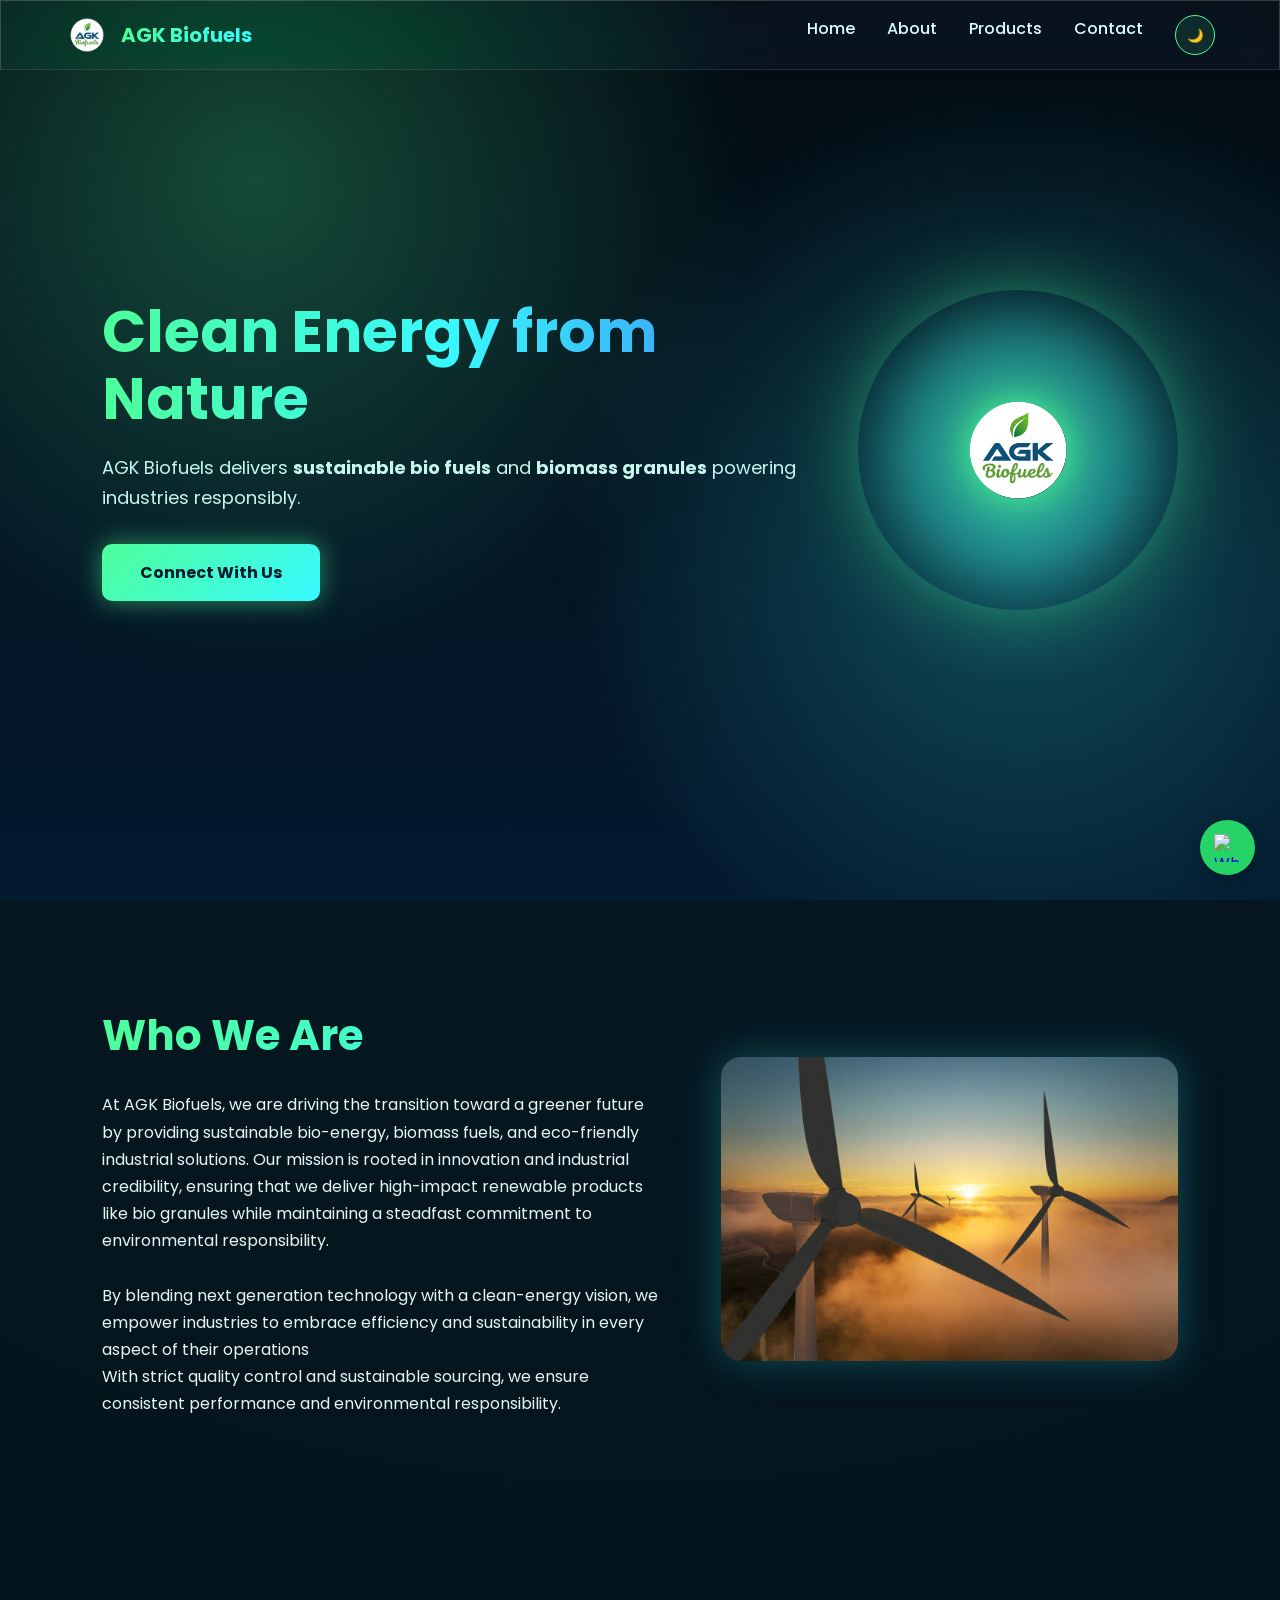
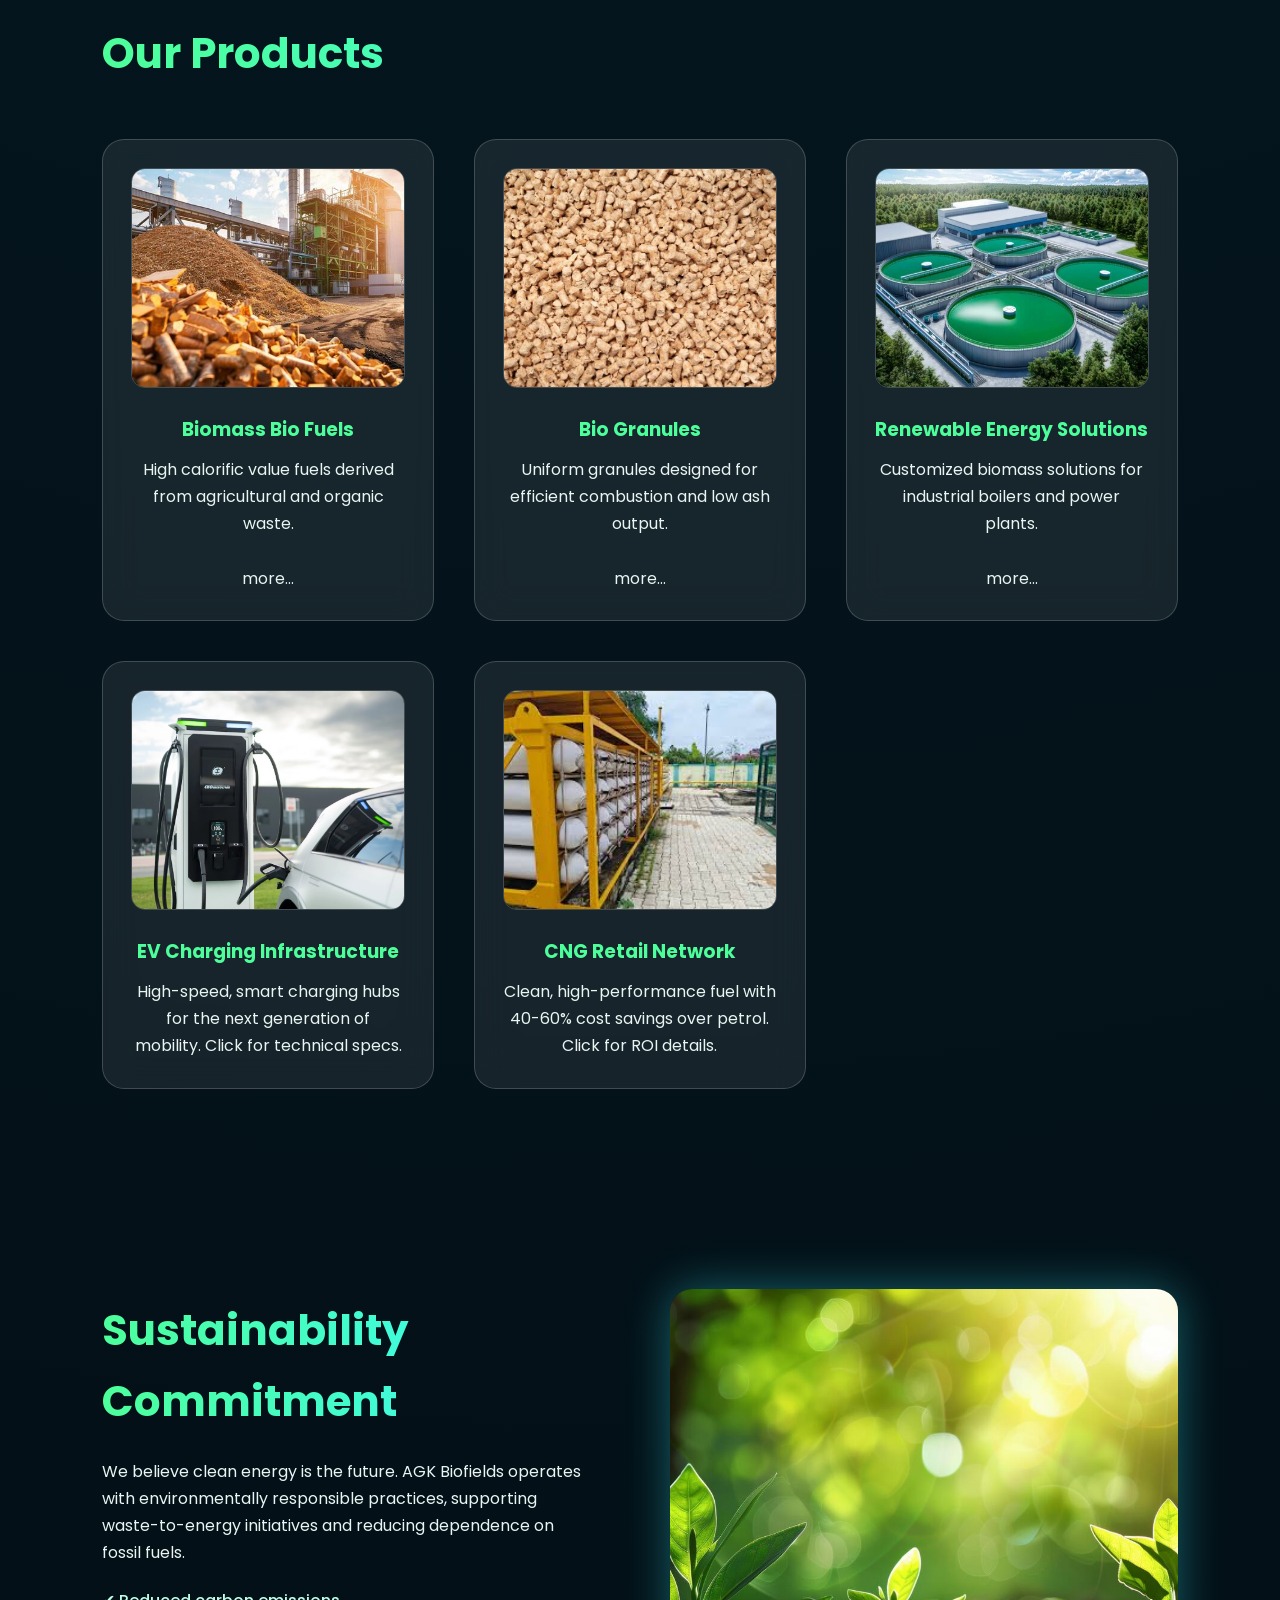
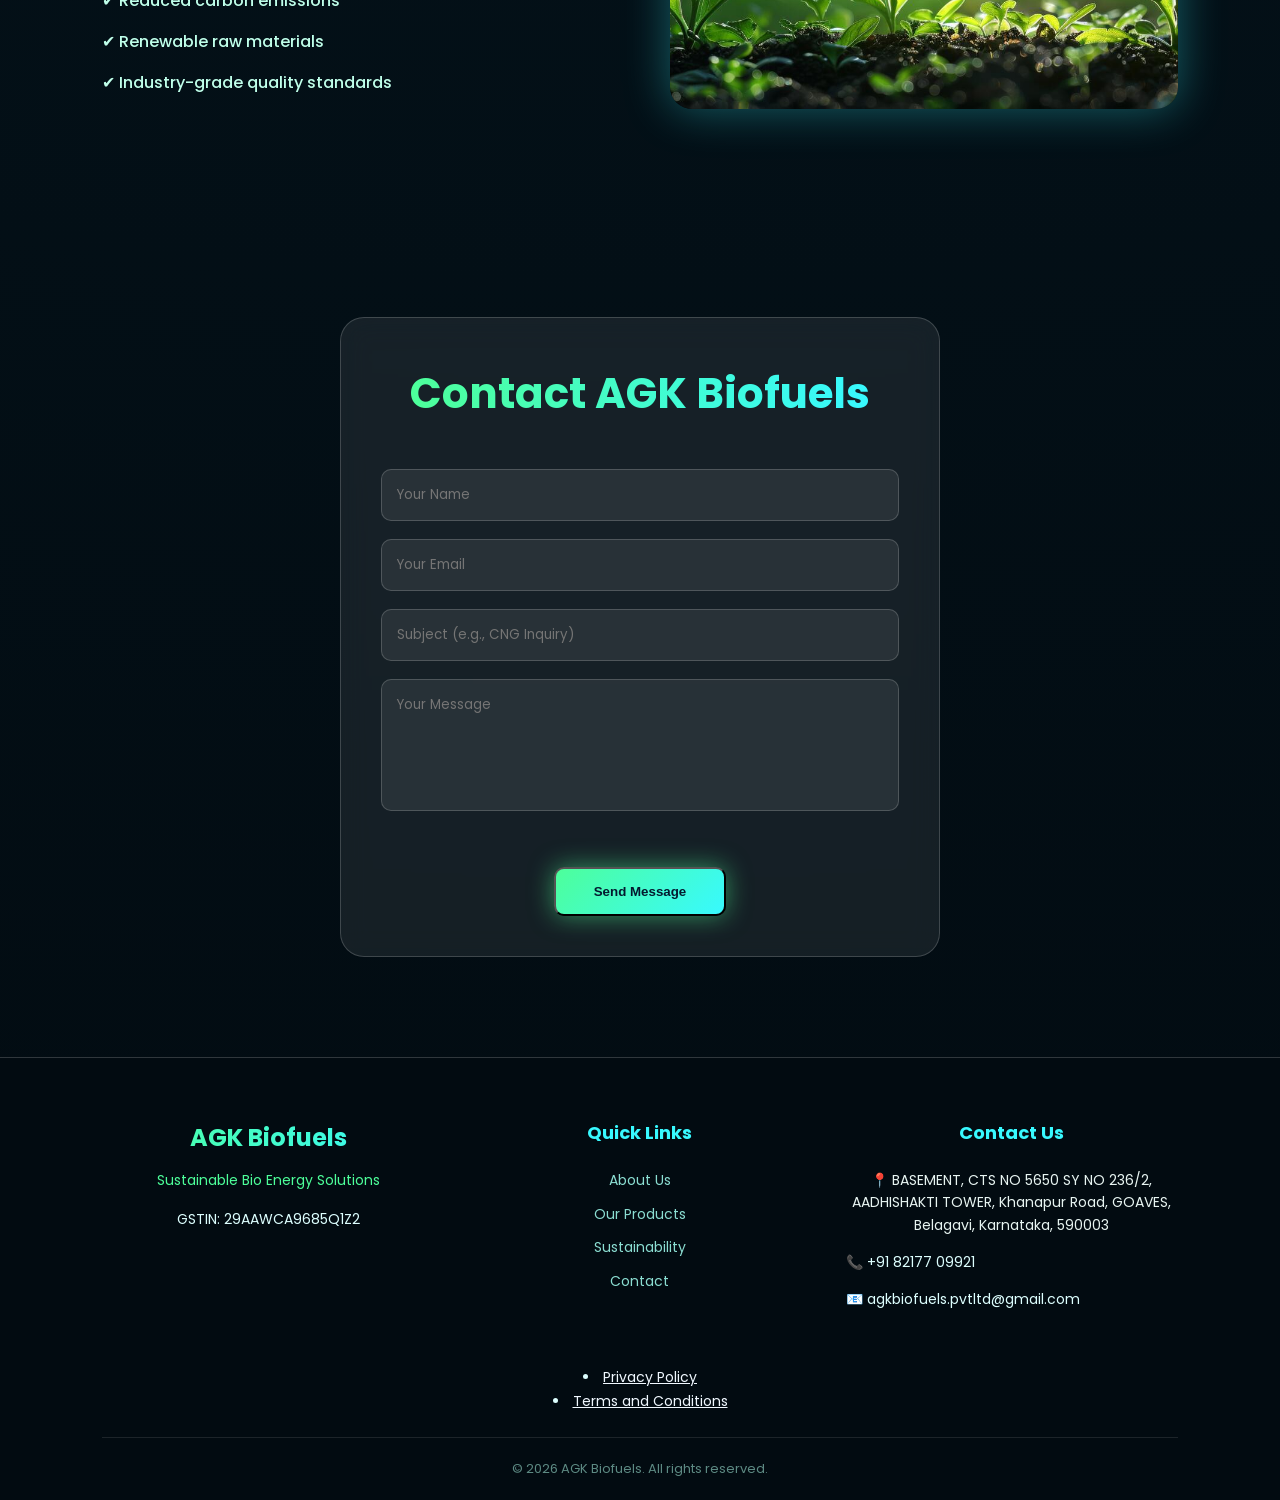
==== index.html @ 44dc65f1 "first commit" ====
<!DOCTYPE html>
<html lang="en">
<head>
  <meta charset="UTF-8" />
  <meta name="viewport" content="width=device-width, initial-scale=1.0" />
  <title>AGK Biofuels | Sustainable Bio Energy</title>

  <!-- Fonts -->
  <link href="https://fonts.googleapis.com/css2?family=Poppins:wght@300;400;600;700&display=swap" rel="stylesheet">

  <!-- CSS -->
  <link rel="stylesheet" href="assets/css/style.css">

  <!-- AOS -->
  <link href="https://unpkg.com/aos@2.3.1/dist/aos.css" rel="stylesheet">
</head>
<body>

<!-- NAVBAR -->
<nav class="navbar glass">
  <div class="logo">
    <img src="assets/images/logo.png" alt="AGK Biofuels">
    <span>AGK Biofuels</span>
  </div>
  
  <ul class="nav-links">
    <li><a href="index.html">Home</a></li>
    <li><a href="about.html">About</a></li> 
    <li><a href="index.html#products">Products</a></li>
    <li><a href="index.html#contact">Contact</a></li>
    <li>
        <button id="theme-toggle" class="theme-btn">
            <span class="sun-icon">☀️</span>
            <span class="moon-icon">🌙</span>
        </button>
    </li>
  </ul>

  <div class="menu-toggle" id="mobile-menu">
    <span class="bar"></span>
    <span class="bar"></span>
    <span class="bar"></span>
  </div>
</nav>

<!-- HERO -->
<header class="hero">
  <div class="hero-container">
    <div class="hero-content" data-aos="fade-right">
      <h1>Clean Energy from Nature</h1>
      <p>AGK Biofuels delivers <b>sustainable bio fuels</b> and <b>biomass granules</b> powering industries responsibly.</p>
      <div class="hero-btns">
        <a href="#contact" class="btn">Connect With Us</a>
      </div>
    </div>

 <div class="main-orb">
  <div class="orb-glow"></div>

  <div class="bio-leaf-core">
    <img src="assets/images/logo.png" alt="Bio Energy Core">
  </div>
</div>

    
 
</div>
</div>
</header>



<!-- ABOUT -->
<section id="about" class="section">
  <div class="about-grid">
    <div data-aos="fade-up">
      <h2>Who We Are</h2>
      <p>At AGK Biofuels, we are driving the transition toward a greener future by providing
        sustainable bio-energy, biomass fuels, and eco-friendly industrial solutions. 
        Our mission is rooted in innovation and industrial credibility, 
        ensuring that we deliver high-impact renewable products like bio granules 
        while maintaining a steadfast commitment to environmental responsibility. 
        </p><br>
        
        <p>By blending next generation technology with a clean-energy vision, we empower 
        industries to embrace efficiency and sustainability in every aspect of their 
        operations </p>
      <p>
        With strict quality control and sustainable sourcing, we ensure consistent performance and environmental responsibility.
      </p>
    </div>
    <img src="assets/images/Commitment.jpg" alt="Biomass Plant" data-aos="zoom-in">
  </div>
</section>

<!-- PRODUCTS -->
<section id="products" class="section light">
  <h2 data-aos="fade-up">Our Products</h2>
  <div class="cards">
    <div class="card" data-aos="fade-up" onclick="openPopup('biofuel')" >
      <img src="assets/images/Biomass Fuels.jpg" alt="Bio Fuel">
      <h3>Biomass Bio Fuels</h3>
      <p>High calorific value fuels derived from agricultural and organic waste.
        <br><br>
        more...
      </p>
    </div>

    <div class="card" data-aos="fade-up" data-aos-delay="100" onclick="openPopup('granules')" >
      <img src="assets/images/Biogrunulies.webp" alt="Bio Granules">
      <h3>Bio Granules</h3>
      <p>Uniform granules designed for efficient combustion and low ash output.
        <br><br>
        more...
      </p>
    </div>
    <div class="card" data-aos="fade-up" data-aos-delay="200" onclick="openPopup('waste')">
      <img src="assets/images/Renewable energy.jpg" alt="Renewable Energy">
      <h3>Renewable Energy Solutions</h3>
      <p>Customized biomass solutions for industrial boilers and power plants.
        <br><br>
        more...
      </p>
    </div>

  <div class="card" data-aos="fade-up" data-aos-delay="300" onclick="openPopup('ev-infra')">
  <img src="assets/images/ev-charging.webp" alt="EV Charging">
  <h3>EV Charging Infrastructure</h3>
  <p>High-speed, smart charging hubs for the next generation of mobility. Click for technical specs.</p>
  
</div>

<div class="card" data-aos="fade-up" data-aos-delay="400" onclick="openPopup('cng-retail')">
  <img src="assets/images/cng-station.jpeg" alt="CNG Station">
  <h3>CNG Retail Network</h3>
  <p>Clean, high-performance fuel with 40-60% cost savings over petrol. Click for ROI details.</p>

</div>
  </div>
  

</section>

<!-- SUSTAINABILITY -->
<section id="sustainability" class="section">
  <div class="sustain-grid">

    <div class="sustain-text" data-aos="fade-right">
      <h2>Sustainability Commitment</h2>
      <p>
        We believe clean energy is the future. AGK Biofields operates with
        environmentally responsible practices, supporting waste-to-energy
        initiatives and reducing dependence on fossil fuels.
      </p>

      <ul>
        <li>✔ Reduced carbon emissions</li>
        <li>✔ Renewable raw materials</li>
        <li>✔ Industry-grade quality standards</li>
      </ul>
    </div>

    <div class="sustain-image" data-aos="fade-left">
      <img src="assets/images/sustainable Energy.jpg" alt="Sustainable Energy">
    </div>

  </div>
</section>


<!-- CONTACT -->
<section id="contact" class="section light contact-section">
  <div class="contact-container" data-aos="fade-up">
    <h2>Contact AGK Biofuels</h2>
<form id="contact-form">
  <div class="input-group">
    <input type="text" name="user_name" placeholder="Your Name" required>
    
    <input type="email" name="user_email" placeholder="Your Email" required>
  </div>
  
  <input type="text" name="subject" placeholder="Subject (e.g., CNG Inquiry)" required>
  <textarea name="message" placeholder="Your Message" rows="5" required></textarea>
  
  <button type="submit" class="btn primary">Send Message</button>
</form>
  </div>
</section>


<footer class="main-footer">
  <div class="footer-container">
    <div class="footer-col">
      <h2 class="footer-logo">AGK Biofuels</h2>
      <p class="footer-tagline">Sustainable Bio Energy Solutions</p>
      <p class="footer-cert">GSTIN: 29AAWCA9685Q1Z2</p>
    </div>

    <div class="footer-col">
      <h3>Quick Links</h3>
      <ul class="footer-links">
        <li><a href="#about">About Us</a></li>
        <li><a href="#products">Our Products</a></li>
        <li><a href="#sustainability">Sustainability</a></li>
        <li><a href="#contact">Contact</a></li>
      </ul>
    </div>

    <div class="footer-col">
      <h3>Contact Us</h3>
      <div class="footer-col" data-aos="fade-up">
  <div class="contact-item">
    <a href="https://www.google.com/maps/search/?api=1&query=AGK+BIO+FUELS+AND+GRANULES+PRIVATE+LIMITED+Belagavi" 
       target="_blank" 
       class="map-link">
       <span>📍 BASEMENT, CTS NO 5650 SY NO 236/2, AADHISHAKTI TOWER, Khanapur Road, GOAVES, Belagavi, Karnataka, 590003</span>
    </a>
  </div>
  <div class="contact-item">
    <span>📞 +91 82177 09921</span>
  </div>
  <div class="contact-item">
    <span>📧 agkbiofuels.pvtltd@gmail.com</span>
  </div>
</div>

    </div>
  </div>
  <li><a href="privacy-policy.html" style="color: aliceblue;">Privacy Policy</a></li>
      <li><a href="terms-and-conditions.html" style="color: aliceblue;">Terms and Conditions</a></li> <br>
  
  <div class="footer-bottom">
    <p>© 2026 AGK Biofuels. All rights reserved.</p>
  </div>
</footer>

<script src="https://unpkg.com/aos@2.3.1/dist/aos.js"></script>
<script src="assets/js/main.js"></script>


<!-- WhatsApp Floating Button -->
<a
  href="https://wa.me/8217709921"
  class="whatsapp-float"
  target="_blank"
  aria-label="Chat on WhatsApp"
>
  <img
    src="https://upload.wikimedia.org/wikipedia/commons/6/6b/WhatsApp.svg"
    alt="WhatsApp"
  />
</a>

<div class="popup-overlay" id="popupOverlay" onclick="closePopup()"></div>

<div class="popup" id="biofuel">
  <span class="close" onclick="closePopup()">×</span>
  <h2>Biomass Bio Fuels</h2>

  <p><strong>Raw materials:</strong></p>
  <ul>
    <li>Agricultural waste</li>
    <li>Forestry residues</li>
    <li>Organic by-products</li>
  </ul>

  <p><strong>Used by:</strong></p>
  <ul>
    <li>Industrial boilers</li>
    <li>Thermal plants</li>
    <li>Manufacturing units</li>
    <li>Process industries</li>
  </ul>

  <p><strong>Purpose:</strong></p>
  <ul>
    <li>Reduce fuel cost</li>
    <li>Lower carbon emissions</li>
    <li>Meet sustainability norms</li>
  </ul>
</div>

<div class="popup" id="granules">
  <span class="close" onclick="closePopup()">×</span>
  <h2>Bio Granules / Biomass Granules</h2>

  <p>Processed, uniform-sized fuel granules made from biomass.</p>

  <p><strong>Why granules matter:</strong></p>
  <ul>
    <li>Easy to store & transport</li>
    <li>Consistent burning</li>
    <li>Lower ash content</li>
    <li>Higher efficiency than raw waste</li>
  </ul>

  <p><strong>Used in:</strong></p>
  <ul>
    <li>Automated boilers</li>
    <li>Industrial heating systems</li>
    <li>Continuous fuel-feed systems</li>
  </ul>
</div>

<div class="popup" id="waste">
  <span class="close" onclick="closePopup()">×</span>
  <h2>Waste-to-Energy Solutions</h2>

  <ul>
    <li>Using waste as a resource</li>
    <li>Converting organic waste into energy</li>
    <li>Supporting circular economy practices</li>
  </ul>

  <p class="highlight">
    AGK Biofields is not just a fuel supplier, but a sustainability partner.
  </p>
</div>

<div class="popup" id="ev-infra">
  <span class="close" onclick="closePopup()">×</span>
  <h2>EV Charging Infrastructure</h2>
  <p>Supporting India's 2030 Electric Mission with robust, smart-grid integrated charging solutions.</p>
  
  <p><strong>Service Highlights:</strong></p>
  <ul>
    <li><strong>Fast Charging:</strong> Level 2 & DC Fast Charging (CCS2/CHAdeMO) support.</li>
    <li><strong>Smart Management:</strong> Real-time monitoring and app-based payment integration.</li>
    <li><strong>Green Synergy:</strong> Powered by renewable hybrid energy sources where possible.</li>
    <li><strong>24/7 Support:</strong> On-site assistance and high-uptime maintenance.</li>
  </ul>
  
  <p><strong>Benefits:</strong> Zero tailpipe emissions, lower Total Cost of Ownership (TCO), and government subsidy alignment.</p>
</div>

<div class="popup" id="cng-retail">
  <span class="close" onclick="closePopup()">×</span>
  <h2>CNG Retail Operations</h2>
  <p>Our "Integrated Energy Hubs" provide high-pressure, pure CNG for commercial and private fleets.</p>
  
  <p><strong>Technical Features:</strong></p>
  <ul>
    <li><strong>PESO Compliant:</strong> Fully certified by the Petroleum and Explosives Safety Organisation.</li>
    <li><strong>Dual-Fuel Support:</strong> Ideal for Bi-fuel vehicles (Petrol + CNG).</li>
    <li><strong>High Efficiency:</strong> Higher octane rating for better engine performance and longevity.</li>
  </ul>
  
  <p><strong>The "Switching" Advantage:</strong></p>
  <ul>
    <li><strong>40-60% Cheaper</strong> than petrol/diesel per kilometer.</li>
    <li><strong>Clean Burning:</strong> No carbon residues, extending engine oil life.</li>
    <li><strong>Safe:</strong> High auto-ignition temperature (540°C) makes it safer than traditional fuels.</li>
  </ul>
</div>

<script type="text/javascript" src="https://cdn.jsdelivr.net/npm/@emailjs/browser@3/dist/email.min.js"></script>
<script type="text/javascript">
   (function(){
      emailjs.init("Rp2YMSIGApI_RP1dX");
   })();
</script>

<script src="https://unpkg.com/aos@2.3.1/dist/aos.js"></script>
<script src="assets/js/main.js"></script>

</body>
</html>
---- assets/css/style.css ----
/* =========================
   GLOBAL RESET & BASE
========================= */
* {
  margin: 0;
  padding: 0;
  box-sizing: border-box;
}

html {
  scroll-behavior: smooth;
}

body {
  font-family: 'Poppins', sans-serif;
  background: radial-gradient(circle at top, #061a24, #020b11);
  color: #e8f5f2;
  line-height: 1.7;
  overflow-x: hidden;
}

/* =========================
   FUTURISTIC COLOR SYSTEM
========================= */
:root {
  --neon-green: #4dff9a;
  --aqua: #38f9ff;
  --electric-blue: #3b82f6;
  --deep-blue: #041a2f;
  --dark-glass: rgba(255,255,255,0.08);
  --glass-border: rgba(255,255,255,0.18);
}

/* =========================
   NAVBAR (GLASS)
========================= */
.navbar {
  position: fixed;
  top: 0;
  width: 100%;
  padding: 16px 8%;
  background: rgba(4, 26, 47, 0.65);
  backdrop-filter: blur(18px);
  border-bottom: 1px solid var(--glass-border);
  display: flex;
  justify-content: space-between;
  align-items: center;
  z-index: 1000;
}

.logo {
  display: flex;
  align-items: center;
  gap: 12px;
}

.logo img {
  height: 44px;
}

.logo span {
  font-size: 20px;
  font-weight: 700;
  background: linear-gradient(90deg, var(--neon-green), var(--aqua));
  -webkit-background-clip: text;
  -webkit-text-fill-color: transparent;
}

.nav-links {
  list-style: none;
  display: flex;
  gap: 32px;
}

.nav-links a {
  color: #dff;
  text-decoration: none;
  font-weight: 500;
  position: relative;
}

.nav-links a::after {
  content: "";
  position: absolute;
  bottom: -6px;
  left: 0;
  width: 0;
  height: 2px;
  background: linear-gradient(90deg, var(--neon-green), var(--aqua));
  transition: 0.3s;
}

.nav-links a:hover::after {
  width: 100%;
}

/* =========================
   HERO (FUTURE ENERGY)
========================= */
.hero {
  height: 100vh;
  display: flex;
  align-items: center;
  padding: 0 8%;
  background:
    radial-gradient(circle at 20% 20%, rgba(77,255,154,0.25), transparent 40%),
    radial-gradient(circle at 80% 60%, rgba(56,249,255,0.25), transparent 40%),
    linear-gradient(180deg, #020b11, #041a2f);
}

.hero-content {
  max-width: 700px;
}

.hero h1 {
  font-size: 58px;
  line-height: 1.15;
  margin-bottom: 20px;
  background: linear-gradient(90deg, #4dff9a, #38f9ff, #3b82f6);
  -webkit-background-clip: text;
  -webkit-text-fill-color: transparent;
}

.hero p {
  font-size: 18px;
  color: #c7f6ef;
}
.hero-bg-logo img {
    width: auto;           /* Do not force it to 100% width */
    max-width: 800px;      /* Set a fixed size so it doesn't stretch and blur */
    height: auto;
    object-fit: contain;
    opacity: 0.12;
    
    /* THE ANTI-BLUR TRIPLE THREAT */
    image-rendering: -webkit-optimize-contrast; /* For Chrome/Safari */
    image-rendering: crisp-edges;               /* For Firefox */
    image-rendering: pixelated;                 /* General fallback */

    /* Add a sharpening filter */
    filter: contrast(1.1) brightness(1.1); 
    
    pointer-events: none;
    user-select: none;
    
    /* Prevent sub-pixel blurring during page movement */
    transform: translateZ(0); 
    backface-visibility: hidden;
}

.hero-bg-logo {
    position: absolute;
    top: 50%;
    left: 50%;
    transform: translate(-50%, -50%);
    z-index: -1;
    /* Use 'will-change' to tell the browser to keep it sharp */
    will-change: transform; 
    overflow: hidden;
}


/* =========================
   FUTURISTIC BUTTON
========================= */
.btn {
  display: inline-block;
  margin-top: 30px;
  padding: 15px 38px;
  border-radius: 10px;
  background: linear-gradient(135deg, var(--neon-green), var(--aqua));
  color: #041a2f;
  font-weight: 700;
  text-decoration: none;
  box-shadow: 0 0 25px rgba(77,255,154,0.5);
  transition: 0.35s ease;
}

.btn:hover {
  transform: translateY(-5px) scale(1.03);
  box-shadow: 0 0 45px rgba(56,249,255,0.8);
}

/* =========================
   SECTIONS
========================= */
.section {
  padding: 100px 8%;
}

.section h2 {
  font-size: 42px;
  margin-bottom: 20px;
  background: linear-gradient(90deg, var(--neon-green), var(--aqua));
  -webkit-background-clip: text;
  -webkit-text-fill-color: transparent;
}

/* =========================
   GLASS PANELS
========================= */
.light,
.dark {
  background: transparent;
}

.glass {
  background: var(--dark-glass);
  backdrop-filter: blur(20px);
  border: 1px solid var(--glass-border);
  border-radius: 24px;
  padding: 40px;
}

/* =========================
   ABOUT
========================= */
.about-grid {
  display: grid;
  grid-template-columns: 1.1fr 0.9fr;
  gap: 60px;
  align-items: center;
}

.about-grid img {
  width: 100%;
  border-radius: 20px;
  box-shadow: 0 0 40px rgba(56,249,255,0.25);
}

/* =========================
   PRODUCTS (NEON CARDS)
========================= */
.cards {
  display: grid;
  grid-template-columns: repeat(auto-fit, minmax(260px, 1fr));
  gap: 40px;
  margin-top: 50px;
}

.card {
  background: var(--dark-glass);
  border: 1px solid var(--glass-border);
  backdrop-filter: blur(18px);
  padding: 28px;
  border-radius: 22px;
  text-align: center;
  transition: 0.4s ease;
  position: relative;
}

.card::before {
  content: "";
  position: absolute;
  inset: 0;
  border-radius: 22px;
  background: linear-gradient(135deg, transparent, rgba(77,255,154,0.3), transparent);
  opacity: 0;
  transition: 0.4s;
}

.card:hover::before {
  opacity: 1;
}

.card img {
  width: 100%;
  height: 180px;
  object-fit: cover;
  border-radius: 14px;
  margin-bottom: 18px;
}

.card h3 {
  color: var(--neon-green);
  margin-bottom: 10px;
}

.card:hover {
  transform: translateY(-14px);
  box-shadow: 0 0 40px rgba(56,249,255,0.35);
}

/* Update your card image styling to match the brand */
.card img {
  width: 100%;
  height: 220px; /* Increased for better visibility */
  object-fit: cover;
  border-radius: 14px;
  border: 1px solid var(--glass-border); /* [cite: 31] */
  transition: 0.3s ease;
}

.card:hover img {
  box-shadow: 0 0 20px var(--neon-green); /* [cite: 26] */
  transform: scale(1.02);
}

/* =========================
   SUSTAINABILITY
========================= */
.sustain-grid {
  display: grid;
  grid-template-columns: 1fr 1fr;
  gap: 60px;
  align-items: center;
}

.sustain-grid ul {
  margin-top: 20px;
  list-style: none;
}

.sustain-grid li {
  margin-bottom: 14px;
  font-weight: 500;
  color: #bfffea;
}

/* =========================
   CONTACT
========================= */
form {
  max-width: 520px;
  margin-top: 30px;
}

form input,
form textarea {
  width: 100%;
  padding: 15px;
  margin-bottom: 18px;
  border-radius: 10px;
  border: 1px solid var(--glass-border);
  background: rgba(255,255,255,0.08);
  color: #e8f5f2;
  font-family: inherit;
}

form textarea {
  min-height: 130px;
  resize: none;
}

/* =========================
   FOOTER
========================= */
footer {
  text-align: center;
  padding: 35px;
  background: #020b11;
  color: #8bded2;
  font-size: 14px;
  border-top: 1px solid var(--glass-border);
}

/* =========================
   RESPONSIVE
========================= */
/* --- MODERN FLOATING GLASS MOBILE NAV --- */
@media (max-width: 900px) {
    .nav-links {
        display: flex;
        flex-direction: column;
        justify-content: center;
        align-items: flex-start;
        
        /* Floating Card Style */
        position: fixed;
        top: 85px; /* Spacing from top */
        right: -100%; /* Hidden by default */
        width: 280px; /* Reduced width */
        height: auto;
        padding: 40px 30px;
        margin-right: 20px;
        
        /* High-End Glossy Effect */
        background: rgba(10, 25, 41, 0.85); 
        backdrop-filter: blur(20px) saturate(180%);
        -webkit-backdrop-filter: blur(20px) saturate(180%);
        border: 1px solid rgba(255, 255, 255, 0.1);
        border-radius: 24px; /* Modern Rounded Corners */
        box-shadow: 0 25px 50px -12px rgba(0, 0, 0, 0.5);
        
        transition: all 0.5s cubic-bezier(0.4, 0, 0.2, 1);
        z-index: 1000;
    }

    .nav-links.active {
        right: 0; /* Slides into view */
    }

    /* Modern Typography in Menu */
    .nav-links li {
        margin: 15px 0;
        width: 100%;
    }

    .nav-links a {
        font-size: 1.2rem;
        font-weight: 600;
        letter-spacing: 0.5px;
        color: #ffffff !important;
        position: relative;
        transition: 0.3s;
    }

    /* Underline Hover Effect */
    .nav-links a::after {
        content: '';
        position: absolute;
        bottom: -5px;
        left: 0;
        width: 0;
        height: 2px;
        background: var(--neon-green);
        transition: 0.3s;
    }

    .nav-links a:hover::after {
        width: 100%;
    }

    /* Light Mode Adjustments */
    body.light-mode .nav-links {
        background: rgba(255, 255, 255, 0.9);
        border: 1px solid rgba(0, 0, 0, 0.05);
        box-shadow: 0 20px 40px rgba(0, 0, 0, 0.1);
    }

    body.light-mode .nav-links a {
        color: #0f172a !important;
    }
}

.sustain-grid {
  display: grid;
  grid-template-columns: 1fr 1fr;
  gap: 60px;
  align-items: center;
}

.sustain-text {
  padding-right: 20px;
}

.sustain-image {
  width: 100%;
  height: 100%;
}

.sustain-image img {
  width: 100%;
  height: 420px;
  object-fit: cover;
  border-radius: 22px;
  box-shadow: 0 0 45px rgba(56,249,255,0.35);
}

/* WhatsApp Floating Button */
.whatsapp-float {
  position: fixed;
  width: 55px;
  height: 55px;
  bottom: 25px;
  right: 25px;
  background-color: #25d366;
  border-radius: 50%;
  box-shadow: 0 6px 18px rgba(0,0,0,0.25);
  display: flex;
  align-items: center;
  justify-content: center;
  z-index: 9999;
  transition: transform 0.3s ease;
}

.whatsapp-float img {
  width: 28px;
  height: 28px;
}

.whatsapp-float:hover {
  transform: scale(1.08);
}

/* =========================
   POPUP SYSTEM
========================= */
.popup-overlay {
  position: fixed;
  inset: 0;
  background: rgba(0,0,0,0.6);
  backdrop-filter: blur(6px);
  display: none;
  z-index: 9998;
}

.popup {
  position: fixed;
  top: 50%;
  left: 50%;
  transform: translate(-50%, -50%) scale(0.9);
  width: 90%;
  max-width: 520px;
  background: rgba(255,255,255,0.08);
  backdrop-filter: blur(20px);
  border: 1px solid rgba(255,255,255,0.2);
  border-radius: 24px;
  padding: 35px;
  display: none;
  z-index: 9999;
  transition: 0.3s ease;
}

.popup h2 {
  background: linear-gradient(90deg, #4dff9a, #38f9ff);
  -webkit-background-clip: text;
  -webkit-text-fill-color: transparent;
  margin-bottom: 15px;
}

.popup ul {
  margin: 10px 0 20px;
  padding-left: 20px;
}

.popup li {
  margin-bottom: 8px;
}

.popup .close {
  position: absolute;
  top: 16px;
  right: 20px;
  font-size: 28px;
  cursor: pointer;
  color: #fff;
}

.popup .highlight {
  font-weight: 600;
  color: #4dff9a;
}

/* ACTIVE STATE */
.popup.active {
  display: block;
  transform: translate(-50%, -50%) scale(1);
}

.popup-overlay.active {
  display: block;
}

/* =========================
   NEW RESPONSIVE FOOTER
========================= */
.main-footer {
  background: #020b11;
  padding: 60px 8% 20px;
  border-top: 1px solid var(--glass-border);
  color: #dff;
}

.footer-container {
  display: flex;
  flex-wrap: wrap;
  justify-content: space-between;
  gap: 40px;
  margin-bottom: 40px;
}

.footer-col {
  flex: 1;
  min-width: 250px; /* Forces stacking on mobile */
}

.footer-logo {
  font-size: 24px;
  margin-bottom: 10px;
  background: linear-gradient(90deg, var(--neon-green), var(--aqua));
  -webkit-background-clip: text;
  -webkit-text-fill-color: transparent;
}

.footer-tagline {
  font-size: 14px;
  color: var(--neon-green);
  margin-bottom: 15px;
}

.footer-col h3 {
  color: var(--aqua);
  margin-bottom: 20px;
  font-size: 18px;
}

.footer-links {
  list-style: none;
}

.footer-links li {
  margin-bottom: 10px;
}

.footer-links a {
  color: #8bded2;
  text-decoration: none;
  transition: 0.3s;
}

.footer-links a:hover {
  color: var(--neon-green);
  padding-left: 5px;
}

.contact-item {
  display: flex;
  margin-bottom: 15px;
  font-size: 14px;
  line-height: 1.6;
}

.footer-bottom {
  text-align: center;
  padding-top: 20px;
  border-top: 1px solid rgba(255,255,255,0.1);
  font-size: 13px;
  color: #5d8a83;
}

/* MOBILE RESPONSIVENESS */
@media (max-width: 768px) {
  .footer-container {
    flex-direction: column;
    text-align: left;
  }
  
  .footer-col {
    min-width: 100%;
  }

  .whatsapp-float {
    width: 50px;
    height: 50px;
    bottom: 15px;
    right: 15px;
  }
}

/* MAP LINK STYLING */
.map-link {
  text-decoration: none;
  color: #e8f5f2; /* Matches base body color */
  transition: color 0.3s ease;
  display: flex;
  align-items: flex-start;
}

.map-link:hover {
  color: var(--aqua); /* Futuristic glow on hover */
}

.map-link span {
  line-height: 1.6;
}

/* MOBILE MENU TOGGLE STYLING */
.menu-toggle {
  display: none; /* Hidden on desktop */
  flex-direction: column;
  cursor: pointer;
  gap: 5px;
}

.bar {
  width: 25px;
  height: 3px;
  background-color: var(--neon-green);
  transition: 0.3s;
}

/* MOBILE RESPONSIVE LOGIC */
@media (max-width: 900px) {
  .menu-toggle {
    display: flex; /* Shows only on phone */
  }

  .nav-links {
    position: fixed;
    top: 70px; /* Sits right under the navbar */
    right: -100%; /* Hidden off-screen by default */
    flex-direction: column;
    background: rgba(4, 26, 47, 0.95);
    backdrop-filter: blur(20px);
    width: 250px;
    height: auto;
    padding: 40px;
    border-radius: 0 0 0 20px;
    border: 1px solid var(--glass-border);
    transition: 0.4s ease;
    gap: 25px;
  }

  /* When the menu is clicked */
  .nav-links.active {
    right: 0; /* Pops out from the right */
  }
}

/* CENTERED CONTACT FORM */
.contact-section {
  display: flex;
  justify-content: center; /* Horizontal centering */
  align-items: center;     /* Vertical centering */
  min-height: 80vh;        /* Ensures there is enough space to see it centered */
  text-align: center;
}

.contact-container {
  width: 100%;
  max-width: 600px; /* Limits width for better readability */
  padding: 40px;
  background: var(--dark-glass); /* Adds the brand's glass effect */
  backdrop-filter: blur(15px);
  border: 1px solid var(--glass-border);
  border-radius: 24px;
  display: flex;
  flex-direction: column;
  align-items: center;
}

.contact-container form {
  width: 100%;
  margin-top: 20px;
}

/* Ensures the button is also centered inside the form */
.contact-container .btn {
  margin-left: auto;
  margin-right: auto;
  display: block;
}

/* HERO LAYOUT ADJUSTMENTS */
.hero-container {
  display: flex;
  align-items: center;
  justify-content: space-between;
  width: 100%;
  gap: 40px;
}

.hero-visual {
  flex: 1;
  display: flex;
  justify-content: center;
  align-items: center;
}

/* THE FUTURISTIC BIO-ORB */
.main-orb {
  position: relative;
  width: 350px;
  height: 350px;
  background: radial-gradient(circle, var(--neon-green) 0%, var(--aqua) 50%, transparent 70%);
  border-radius: 50%;
  
  box-shadow: 0 0 80px rgba(77, 255, 154, 0.4);
  animation: pulse-glow 4s infinite ease-in-out;
}

.inner-core {
  position: absolute;
  top: 50%;
  left: 50%;
  transform: translate(-50%, -50%);
  width: 150px;
  height: 150px;
  background: rgba(4, 26, 47, 0.8);
  backdrop-filter: blur(10px);
  border: 1px solid var(--glass-border);
  border-radius: 50%;
}

.orbit-ring {
  position: absolute;
  top: -10%;
  left: -10%;
  width: 120%;
  height: 120%;
  border: 1px solid var(--aqua);
  border-radius: 50%;
  opacity: 0.3;
  animation: rotate 10s linear infinite;
}

@keyframes pulse-glow {
  0%, 100% { transform: scale(1); opacity: 0.8; }
  50% { transform: scale(1.05); opacity: 1; }
}

@keyframes rotate {
  from { transform: rotate(0deg); }
  to { transform: rotate(360deg); }
}

/* MOBILE FRONT-END RESPONSIVENESS */
@media (max-width: 900px) {
  .hero-container {
    flex-direction: column;
    text-align: center;
    padding-top: 100px;
  }
  
  .main-orb {
    width: 250px;
    height: 250px;
  }

  .hero h1 {
    font-size: 38px; /* Adjusted for mobile readability [cite: 7] */
  }
}

/* BIO-ORB REDESIGN */
.main-orb {
  position: relative;
  width: 320px;
  height: 320px;
  background: radial-gradient(circle, rgba(77, 255, 154, 0.2) 0%, transparent 70%);
  display: flex;
  align-items: center;
  justify-content: center;
}

.bio-leaf-core {
  width: 120px;
  height: 120px;
  color: var(--neon-green);
  filter: drop-shadow(0 0 15px var(--neon-green));
  z-index: 10;
  animation: floatLeaf 4s ease-in-out infinite;
}

.bio-leaf-core svg {
  width: 100%;
  height: 100%;
}

/* BRIGHT ENERGY RINGS */
.orbit-ring {
  position: absolute;
  width: 100%;
  height: 100%;
  border: 2px solid var(--aqua);
  border-radius: 50%;
  opacity: 0.4;
  animation: rotateRing 8s linear infinite;
}

.orbit-ring.secondary {
  width: 80%;
  height: 80%;
  border-color: var(--neon-green);
  animation-duration: 12s;
  animation-direction: reverse;
}

/* SCROLL RESPONSIVE ANIMATION */
@keyframes floatLeaf {
  0%, 100% { transform: translateY(0) scale(1); }
  50% { transform: translateY(-10px) scale(1.1); }
}

@keyframes rotateRing {
  from { transform: rotate(0deg); }
  to { transform: rotate(360deg); }
}

/* MOBILE ADJUSTMENTS */
@media (max-width: 900px) {
  .main-orb {
    width: 220px;
    height: 220px;
    margin-top: 20px;
  }
  .bio-leaf-core {
    width: 80px;
    height: 80px;
  }
}

/* UPDATED IMAGE CORE STYLING */
.bio-leaf-core {
  width: 130px; /* Slightly larger for image clarity */
  height: 130px;
  z-index: 10;
  display: flex;
  align-items: center;
  justify-content: center;
  animation: floatLeaf 4s ease-in-out infinite;
  filter: drop-shadow(0 0 20px var(--neon-green)); /* Adds a neon glow to the image */
}

.bio-leaf-core img {
  width: 100%;
  height: auto;
  object-fit: contain;
  /* Optional: filter: brightness(1.2); to make it pop against the dark background */
}

/* Ensure the orb background isn't too dark */
.main-orb {
  position: relative;
  width: 320px;
  height: 320px;
  background: radial-gradient(circle, rgba(77, 255, 154, 0.3) 0%, transparent 75%);
  display: flex;
  align-items: center;
  justify-content: center;
}
/* =========================
   THEME TOGGLE STYLING
========================= */
.theme-btn {
  background: var(--dark-glass);
  border: 1px solid var(--glass-border);
  padding: 8px 12px;
  border-radius: 20px;
  cursor: pointer;
  display: flex;
  align-items: center;
  transition: 0.3s;
}

.theme-btn .sun-icon { display: none; }
.theme-btn .moon-icon { display: block; }

/* =========================
   LIGHT MODE OVERRIDES
========================= */
body.light-mode {
  background: radial-gradient(circle at top, #f0f9ff, #ffffff);
  color: #1e293b;
}

body.light-mode .theme-btn .sun-icon { display: block; }
body.light-mode .theme-btn .moon-icon { display: none; }

body.light-mode .navbar {
  background: rgba(255, 255, 255, 0.8);
  border-bottom: 1px solid rgba(0, 0, 0, 0.1);
}

body.light-mode .nav-links a { color: #1e293b; }

body.light-mode .hero {
  background: 
    radial-gradient(circle at 20% 20%, rgba(77, 255, 154, 0.15), transparent 40%),
    radial-gradient(circle at 80% 60%, rgba(56, 249, 255, 0.15), transparent 40%),
    linear-gradient(180deg, #f0f9ff, #ffffff);
}

body.light-mode .hero p { color: #475569; }

body.light-mode .card, 
body.light-mode .popup,
body.light-mode .contact-container {
  background: rgba(255, 255, 255, 0.7);
  border: 1px solid rgba(0, 0, 0, 0.08);
  box-shadow: 0 10px 30px rgba(0, 0, 0, 0.05);
  color: #1e293b;
}

body.light-mode form input, 
body.light-mode form textarea {
  background: #f8fafc;
  border: 1px solid #e2e8f0;
  color: #1e293b;
}

body.light-mode footer {
  background: #f1f5f9;
  color: #64748b;
}

/* LIGHT MODE TEXT REFINEMENT */
body.light-mode {
  --text-main: #0f172a;    /* Deep slate for headings */
  --text-body: #334155;    /* Dark grey for paragraphs */
  --text-muted: #64748b;   /* For footer and secondary info */
  background: #f8fafc;
  color: var(--text-body);
}

body.light-mode footer {
  background: #f1f5f9;
  color: var(--text-muted);
  border-top: 1px solid rgba(0, 0, 0, 0.1);
}

body.light-mode footer b, 
body.light-mode footer strong {
  color: var(--text-main); /* Makes labels like 'Name:' and 'Address:' bold and dark */
}

/* Sustainability List Visibility */
body.light-mode .sustain-grid li {
  color: var(--text-body);
}

/* Popup Visibility */
body.light-mode .popup {
  background: rgba(255, 255, 255, 0.95);
  color: var(--text-body);
  border: 1px solid rgba(0, 0, 0, 0.1);
}

body.light-mode .popup h2 {
  background: linear-gradient(90deg, #16a34a, #0891b2); /* Darker gradients for light mode */
  -webkit-background-clip: text;
}

body.light-mode .popup strong {
  color: var(--text-main);
}

body.light-mode .hero p {
  color: #475569;
  font-weight: 500; /* Added weight for better readability */
}

/* =========================
   FIX FOR LIGHT MODE VISIBILITY
========================= */

/* Ensure the body text is dark enough */
body.light-mode {
    color: #1e293b !important;
}

/* Fix Hero Subtext */
body.light-mode .hero p {
    color: #475569 !important;
}

/* Fix Sustainability List Items */
body.light-mode .sustain-grid li {
    color: #1e293b !important;
}

/* FIX FOOTER & CONTACT DETAILS (The "Unseen" Text) */
body.light-mode footer,
body.light-mode .contact-section {
    color: #334155 !important;
}

/* Target the specific address and contact lines */
body.light-mode footer p,
body.light-mode footer b,
body.light-mode .contact-info {
    color: #0f172a !important; /* Deep dark blue for maximum visibility */
}

/* Fix for icons and links that might be too light */
body.light-mode .nav-links a {
    color: #1e293b !important;
}

/* Adjust the glass panels to be slightly darker in light mode for contrast */
body.light-mode .card, 
body.light-mode .glass,
body.light-mode .popup {
    background: rgba(255, 255, 255, 0.9) !important;
    border: 1px solid rgba(0, 0, 0, 0.1) !important;
    color: #1e293b !important;
}

body.light-mode .hero {
    background: linear-gradient(180deg, #f0f9ff 0%, #ffffff 100%) !important;
}

/* =========================================
   FINAL LIGHT MODE CONTRAST FIXES
========================================= */
body.light-mode {
    background-color: #f8fafc !important;
    color: #0f172a !important; /* Deep dark blue for main body text */
}

/* 1. MOBILE MENU FIX (The dark block in your screenshot) */
@media (max-width: 900px) {
    body.light-mode .nav-links {
        background: rgba(255, 255, 255, 0.98) !important; /* White background for mobile menu */
        box-shadow: 0 10px 30px rgba(0, 0, 0, 0.1);
        border-left: 1px solid rgba(0, 0, 0, 0.1);
    }

    body.light-mode .nav-links a {
        color: #0f172a !important; /* Dark text for mobile links */
        border-bottom: 1px solid rgba(0, 0, 0, 0.05);
    }
}

/* 2. ADDRESS & CONTACT INFO FIX (The red circles in your footer) */
body.light-mode footer p,
body.light-mode footer span,
body.light-mode .contact-section p,
body.light-mode .footer-info-text {
    color: #1e293b !important; /* High contrast dark grey/blue */
    font-weight: 500;
}

/* Specifically targeting the address and email labels */
body.light-mode .contact-details b,
body.light-mode footer strong {
    color: #000000 !important;
}

/* 3. QUICK LINKS & NAV LINKS VISIBILITY */
body.light-mode .nav-links a,
body.light-mode .footer-links a {
    color: #334155 !important;
}

body.light-mode .nav-links a:hover,
body.light-mode .footer-links a:hover {
    color: var(--neon-green) !important; /* Keep the brand green on hover */
}

/* 4. SUSTAINABILITY LISTS */
body.light-mode .sustain-grid li {
    color: #1e293b !important;
}

/* 5. TITLES (Ensure they pop) */
body.light-mode h1, 
body.light-mode h2, 
body.light-mode h3 {
    color: #0f172a !important;
}


/*ths is where About page starts and please be careful about this 
/* ABOUT PAGE SPECIFIC STYLES */
.about-page {
    padding-top: 100px;
    max-width: 1100px;
    margin: 0 auto;
    padding-inline: 20px;
}

.about-hero {
    text-align: center;
    padding: 60px 0;
}

.about-hero h1 {
    font-size: clamp(2.5rem, 5vw, 4rem);
    margin-bottom: 20px;
}

.subhead {
    font-size: 1.2rem;
    color: var(--aqua);
    max-width: 700px;
    margin: 0 auto;
    line-height: 1.6;
}

.glass-container {
    background: var(--dark-glass);
    backdrop-filter: blur(15px);
    border: 1px solid var(--glass-border);
    padding: 40px;
    border-radius: 24px;
    margin-bottom: 60px;
    font-size: 1.1rem;
    line-height: 1.8;
}

/* BENEFITS GRID */
.benefits-grid {
    display: grid;
    grid-template-columns: repeat(auto-fit, minmax(240px, 1fr));
    gap: 20px;
    margin-top: 40px;
}

.benefit-card {
    padding: 30px;
    text-align: center;
    border-radius: 20px;
    transition: transform 0.3s ease;
}

.benefit-card:hover {
    transform: translateY(-10px);
}

.benefit-card .icon {
    font-size: 2.5rem;
    display: block;
    margin-bottom: 15px;
}

/* CTA PANEL */
.about-cta {
    margin: 80px 0;
}

.glass-panel {
    background: linear-gradient(135deg, rgba(77, 255, 154, 0.1), rgba(56, 249, 255, 0.1));
    border: 1px solid var(--glass-border);
    padding: 50px;
    border-radius: 30px;
    text-align: center;
}

.cta-btns {
    display: flex;
    justify-content: center;
    gap: 20px;
    margin-top: 30px;
}

/* Light Mode Overrides for New Page */
body.light-mode .glass-container, 
body.light-mode .glass-panel,
body.light-mode .benefit-card {
    background: rgba(255, 255, 255, 0.8) !important;
    color: #1e293b !important;
}

/* ABOUT PAGE GLASSMORMISM */
.about-hero-section {
    background: radial-gradient(circle at top, rgba(77, 255, 154, 0.1), transparent);
    padding: 120px 5% 60px;
    text-align: center;
}

.about-card {
    background: rgba(255, 255, 255, 0.05); /* Very slight white tint */
    backdrop-filter: blur(15px) saturate(180%); /* THE GLOSSY EFFECT */
    -webkit-backdrop-filter: blur(15px) saturate(180%);
    border: 1px solid rgba(255, 255, 255, 0.1); /* Subtle white border */
    border-radius: 24px;
    padding: 40px;
    max-width: 900px;
    margin: 40px auto;
    box-shadow: 0 8px 32px 0 rgba(0, 0, 0, 0.37);
    color: #ffffff;
}

/* For Light Mode Gloss */
body.light-mode .about-card {
    background: rgba(255, 255, 255, 0.7);
    border: 1px solid rgba(0, 0, 0, 0.1);
    color: #1e293b;
    box-shadow: 0 8px 32px 0 rgba(31, 38, 135, 0.1);
}

.about-headline {
    font-size: clamp(2.5rem, 5vw, 4rem);
    background: linear-gradient(90deg, #4dff9a, #38f9ff);
    -webkit-background-clip: text;
    -webkit-text-fill-color: transparent;
    margin-bottom: 20px;
}

/* GLOSSY EFFECT FOR ABOUT CARD */
.glass-morph {
    background: rgba(255, 255, 255, 0.05);
    backdrop-filter: blur(20px) saturate(160%);
    -webkit-backdrop-filter: blur(20px) saturate(160%);
    border: 1px solid rgba(255, 255, 255, 0.1);
    border-radius: 24px;
    padding: 40px;
    box-shadow: 0 8px 32px 0 rgba(0, 0, 0, 0.3);
}

/* FIXING UNSEEN TEXT IN LIGHT MODE */
body.light-mode .about-hero-section {
    background: #f8fafc;
}

body.light-mode .about-headline {
    color: #0f172a !important;
    background: none; /* Remove gradient if it's too light */
    -webkit-text-fill-color: #0f172a;
}

body.light-mode .subhead-text {
    color: #334155 !important;
}

body.light-mode .glass-morph {
    background: rgba(255, 255, 255, 0.8) !important;
    border: 1px solid rgba(0, 0, 0, 0.1) !important;
    color: #1e293b !important;
    box-shadow: 0 4px 20px rgba(0, 0, 0, 0.05);
}

/* HAMBURGER MENU COLOR FIX */
.menu-toggle .bar {
    background-color: #4dff9a; /* Your brand green */
}

body.light-mode .menu-toggle .bar {
    background-color: #0f172a; /* Dark for visibility in light mode */
}

@media (max-width: 900px) {
    body.light-mode .nav-links {
        background: rgba(255, 255, 255, 0.98) !important; /* Forces white menu */
    }
    
    body.light-mode .nav-links a {
        color: #0f172a !important; /* Forces dark text links */
    }
}

/* FORCING THE GLOSSY HEADER */
.navbar.glass {
    background: rgba(255, 255, 255, 0.03) !important;
    backdrop-filter: blur(15px) saturate(180%) !important;
    -webkit-backdrop-filter: blur(15px) saturate(180%) !important;
    border-bottom: 1px solid rgba(255, 255, 255, 0.1) !important;
}

/* STYLING THE THEME TOGGLE (The red circle on top right) */
.theme-btn {
    background: rgba(77, 255, 154, 0.1) !important;
    border: 1px solid var(--neon-green) !important;
    color: var(--neon-green) !important;
    padding: 8px;
    border-radius: 50%;
    cursor: pointer;
    display: flex;
    align-items: center;
    justify-content: center;
    width: 40px;
    height: 40px;
    transition: 0.3s;
}

/* FIXING THE "UNSEEN" TEXT IN LIGHT MODE */
body.light-mode .about-card, 
body.light-mode .contact-section,
body.light-mode footer {
    color: #0f172a !important; /* Deep dark blue for visibility */
}

/* Fix for the red highlighted address area */
body.light-mode .contact-section p, 
body.light-mode footer p {
    color: #1e293b !important; 
    font-weight: 500 !important;
}

@media (max-width: 900px) {
    /* DARK MODE MOBILE MENU */
    .nav-links {
        background: rgba(2, 11, 17, 0.95) !important;
        backdrop-filter: blur(10px);
    }

    /* LIGHT MODE MOBILE MENU FIX */
    body.light-mode .nav-links {
        background: rgba(255, 255, 255, 0.98) !important;
        border-left: 1px solid rgba(0, 0, 0, 0.1) !important;
    }

    body.light-mode .nav-links a {
        color: #0f172a !important;
    }
}

/* =========================================
   STRAIGHT GLOSSY NAV & ABOUT PAGE FIXES
========================================= */

/* 1. Force the Navbar to be Straight and Full-Width */
.navbar {
    width: 100% !important;
    max-width: 100% !important;
    left: 0 !important;
    top: 0 !important;
    margin: 0 !important;
    border-radius: 0 !important; /* Removes rounded corners */
    height: 75px;
    padding: 0 5%;
    border-bottom: 1px solid rgba(255, 255, 255, 0.1) !important;
}

/* 2. Fix the About Hero Spacing (Prevent overlap) */
.about-hero-section {
    padding-top: 120px !important; /* Pushes content below fixed nav */
    text-align: center;
}

/* 3. High-Visibility Text for Light Mode (Fixes "Red Highlights") */
body.light-mode .about-headline,
body.light-mode .center-title,
body.light-mode .benefit-card h3 {
    color: #0f172a !important; /* Deep dark navy */
}

body.light-mode .subhead-text,
body.light-mode .glass-container p,
body.light-mode .benefit-card p,
body.light-mode .glass-panel p {
    color: #334155 !important; /* High-contrast slate grey */
    font-weight: 500;
}

/* 4. Glossy Card Visibility in Light Mode */
body.light-mode .glass-container, 
body.light-mode .benefit-card.glass, 
body.light-mode .glass-panel {
    background: rgba(255, 255, 255, 0.9) !important;
    border: 1px solid rgba(0, 0, 0, 0.1) !important;
    box-shadow: 0 10px 30px rgba(0, 0, 0, 0.05);
}

/* 5. Mobile Menu Alignment Fix */
@media (max-width: 900px) {
    .nav-links {
        top: 75px !important; /* Aligns with the straight header */
        border-radius: 0 !important;
    }
}

/* --- UNIVERSAL STRAIGHT HEADER --- */
.navbar {
    width: 100% !important;
    left: 0 !important;
    top: 0 !important;
    margin: 0 !important;
    border-radius: 0 !important; /* REMOVES ROUNDED CORNERS */
    height: 70px;
    background: rgba(10, 20, 30, 0.9) !important;
    backdrop-filter: blur(15px);
    -webkit-backdrop-filter: blur(15px);
    border-bottom: 1px solid rgba(255, 255, 255, 0.1) !important;
}

/* --- ABOUT PAGE LIGHT MODE VISIBILITY --- */
body.light-mode .about-headline,
body.light-mode .center-title {
    color: #0f172a !important; /* Deep Navy */
}

body.light-mode .glass-container, 
body.light-mode .benefit-card.glass, 
body.light-mode .glass-panel {
    background: rgba(255, 255, 255, 0.9) !important;
    color: #1e293b !important;
    border: 1px solid rgba(0, 0, 0, 0.1) !important;
}

/* Fix for invisible text inside cards and paragraphs */
body.light-mode .about-page p,
body.light-mode .about-content p,
body.light-mode .benefit-card p {
    color: #334155 !important;
    font-weight: 500;
}

/* --- UNIVERSAL LIGHT MODE OVERRIDES --- */
body.light-mode {
    background-color: #f8fafc !important;
    color: #0f172a !important;
}

/* Fix for the 3 lines visibility */
body.light-mode .bar {
    background-color: #0f172a !important;
}

/* Fixing the "Invisible" Address and Footer text */
body.light-mode footer p, 
body.light-mode .contact-section p, 
body.light-mode .footer-links a,
body.light-mode .about-card p {
    color: #1e293b !important;
    opacity: 1 !important;
}

/* Fixing the Mobile Menu Background (The dark block issue) */
@media (max-width: 900px) {
    .nav-links {
        transition: all 0.3s ease-in-out;
        display: none; /* Hidden by default */
    }

    .nav-links.active {
        display: flex; /* Shown when clicked */
        flex-direction: column;
        position: absolute;
        top: 70px;
        left: 0;
        width: 100%;
        background: rgba(10, 20, 30, 0.98);
    }

    body.light-mode .nav-links.active {
        background: rgba(255, 255, 255, 0.98) !important;
        border-bottom: 1px solid #ddd;
    }

    body.light-mode .nav-links a {
        color: #0f172a !important;
    }
}

/* --- UNIVERSAL NAV FIX (STRAIGHT & GLOSSY) --- */
.navbar {
    width: 100% !important;
    left: 0 !important;
    top: 0 !important;
    border-radius: 0 !important; /* STRAIGHT EDGES */
    margin: 0 !important;
}

/* --- LIGHT MODE ABOUT PAGE FIX --- */
body.light-mode .about-hero-section,
body.light-mode .about-page {
    background-color: #f8fafc !important;
}

body.light-mode .about-headline {
    color: #0f172a !important;
}

body.light-mode .subhead-text,
body.light-mode .about-page p,
body.light-mode .glass-container p {
    color: #1e293b !important; /* Visible dark text */
    opacity: 1 !important;
}

/* --- MOBILE MENU VISIBILITY --- */
@media (max-width: 900px) {
    .nav-links.active {
        display: flex !important;
        position: fixed;
        top: 70px;
        left: 0;
        width: 100%;
        background: #020b11; /* Dark default */
        flex-direction: column;
        z-index: 999;
    }

    body.light-mode .nav-links.active {
        background: #ffffff !important; /* Light mode menu background */
        box-shadow: 0 5px 15px rgba(0,0,0,0.1);
    }
    
    body.light-mode .nav-links a {
        color: #0f172a !important;
    }

    /* Make the 3 lines visible in light mode */
    body.light-mode .bar {
        background-color: #0f172a !important;
    }
}

/* Ensure Straight Header on both pages */
.navbar {
    width: 100% !important;
    left: 0 !important;
    top: 0 !important;
    border-radius: 0 !important; 
    margin: 0 !important;
}

/* Light Mode Mobile Menu Fix */
@media (max-width: 900px) {
    body.light-mode .nav-links.active {
        background: rgba(255, 255, 255, 0.98) !important;
        border-left: 1px solid #ddd;
    }
    
    body.light-mode .bar {
        background-color: #0f172a !important; /* Makes 3 lines visible */
    }
}

/* Fix for "About" page content visibility */
body.light-mode .about-page p,
body.light-mode .about-hero-section h1 {
    color: #0f172a !important;
}

/* Forces the navbar to be straight and full-width on both pages */
.navbar {
    width: 100% !important;
    left: 0 !important;
    top: 0 !important;
    border-radius: 0 !important; 
    margin: 0 !important;
}

/* Ensures the 3 lines are visible in Light Mode */
body.light-mode .bar {
    background-color: #0f172a !important;
}
/* Ensure the 3 lines are visible in Light Mode */
body.light-mode .bar {
    background-color: #0f172a !important;
}

/* Fix for invisible text on About Page in Light Mode */
body.light-mode .about-hero-section h1,
body.light-mode .about-page p,
body.light-mode .benefit-card p,
body.light-mode .glass-container p {
    color: #0f172a !important; /* Deep navy for contrast */
    opacity: 1 !important;
}

/* Ensure the straight-edge glossy header applies to both */
.navbar {
    width: 100% !important;
    left: 0 !important;
    top: 0 !important;
    border-radius: 0 !important;
    margin: 0 !important;
}



/* Ensure Navbar is straight and full width on ALL pages */
.navbar {
    width: 100% !important;
    left: 0 !important;
    top: 0 !important;
    border-radius: 0 !important; 
    margin: 0 !important;
}

/* Visibility for Light Mode */
body.light-mode .bar {
    background-color: #0f172a !important; /* Makes hamburger visible */
}

body.light-mode .about-hero-section h1,
body.light-mode .about-page p,
body.light-mode .benefit-card h3,
body.light-mode .center-title {
    color: #0f172a !important; /* Forces dark text on light background */
}

body.light-mode .nav-links.active {
    background: rgba(255, 255, 255, 0.98) !important;
}

/* HAMBURGER TO X ANIMATION */
.menu-toggle.open .bar:nth-child(1) {
    transform: translateY(10px) rotate(45deg);
}
.menu-toggle.open .bar:nth-child(2) {
    opacity: 0;
}
.menu-toggle.open .bar:nth-child(3) {
    transform: translateY(-10px) rotate(-45deg);
}

.bar {
    transition: all 0.3s ease-in-out;
}

/* --- MOBILE IMAGE & CARD OPTIMIZATION --- */
@media (max-width: 900px) {
    /* Ensure the grid doesn't squash the cards */
    .benefits-grid {
        display: flex;
        flex-direction: column;
        gap: 20px;
        padding: 0 10px;
    }

    .benefit-card {
        width: 100% !important;
        max-width: 400px; /* Keeps them from getting too wide on tablets */
        margin: 0 auto;
        padding: 30px 20px !important;
        text-align: center;
    }

    /* Fix image scaling for logos and product shots */
    .logo img {
        height: 35px; /* Scaled down for mobile nav */
        width: auto;
    }

    .benefit-card .icon {
        font-size: 2.5rem; /* Larger icons for better touch-target feel */
        margin-bottom: 15px;
        display: block;
    }

    /* Prevent images from overflowing their containers */
    img {
        max-width: 100%;
        height: auto;
        object-fit: cover;
        border-radius: 12px;
    }
}

/* Add this to your style.css */
.about-hero-section {
    padding: 100px 20px 60px !important; /* Extra padding for mobile breathing room */
}

.glass-container {
    margin: 0 15px;
    padding: 25px !important;
    line-height: 1.6;
}

/* --- CENTER "WHY IT MATTERS" SECTION --- */
.why-matters {
    padding: 80px 5%;
    display: flex;
    flex-direction: column;
    align-items: center; /* Centers the title and grid container */
    text-align: center;
}

.center-title {
    margin-bottom: 50px;
    font-size: 2.5rem;
    position: relative;
    display: inline-block;
}

/* Centers the grid items */
.benefits-grid {
    display: grid;
    grid-template-columns: repeat(auto-fit, minmax(280px, 1fr));
    gap: 30px;
    width: 100%;
    max-width: 1200px; /* Limits width so it stays centered */
    justify-content: center; /* Centers cards if there are fewer than 4 */
}

/* --- MOBILE CARD FIX --- */
@media (max-width: 900px) {
    .benefits-grid {
        display: flex;
        flex-direction: column;
        align-items: center;
    }

    .benefit-card {
        width: 100%;
        max-width: 350px; /* Keeps cards sleek, not too wide */
        margin-bottom: 20px;
    }
}

/* --- SECTION BACKGROUND GRAPHIC --- */
.why-matters {
    position: relative;
    padding: 100px 5%;
    overflow: hidden;
    background: radial-gradient(circle at center, rgba(77, 255, 154, 0.05) 0%, transparent 70%);
}

/* The Graphic Layer (Digital Grid) */
.why-matters::before {
    content: "";
    position: absolute;
    top: 0;
    left: 0;
    width: 100%;
    height: 100%;
    /* Creates a subtle technical grid */
    background-image: 
        linear-gradient(rgba(255, 255, 255, 0.03) 1px, transparent 1px),
        linear-gradient(90deg, rgba(255, 255, 255, 0.03) 1px, transparent 1px);
    background-size: 50px 50px;
    pointer-events: none;
    z-index: -1;
}

/* The Glowing Orb behind the cards */
.why-matters::after {
    content: "";
    position: absolute;
    top: 50%;
    left: 50%;
    transform: translate(-50%, -50%);
    width: 600px;
    height: 600px;
    background: radial-gradient(circle, rgba(56, 249, 255, 0.08) 0%, transparent 70%);
    filter: blur(80px);
    z-index: -2;
    pointer-events: none;
}

/* Light Mode Adjustments: Make the graphic very subtle */
body.light-mode .why-matters::before {
    background-image: 
        linear-gradient(rgba(0, 0, 0, 0.05) 1px, transparent 1px),
        linear-gradient(90deg, rgba(0, 0, 0, 0.05) 1px, transparent 1px);
}

body.light-mode .why-matters::after {
    background: radial-gradient(circle, rgba(0, 0, 0, 0.03) 0%, transparent 70%);
}

@keyframes backgroundPulse {
    0% { opacity: 0.5; transform: translate(-50%, -50%) scale(1); }
    50% { opacity: 0.8; transform: translate(-50%, -50%) scale(1.1); }
    100% { opacity: 0.5; transform: translate(-50%, -50%) scale(1); }
}

.why-matters::after {
    animation: backgroundPulse 10s infinite ease-in-out;
}

/* --- MOBILE IMAGE & CARD OPTIMIZATION --- */
@media (max-width: 900px) {
    /* Stack the About and Sustainability grids vertically */
    .about-grid, 
    .sustain-grid {
        grid-template-columns: 1fr;
        gap: 30px;
        text-align: center;
    }

    /* Professional Image Scaling */
    .about-grid img,
    .card img {
        width: 100%;
        max-width: 450px; /* Prevents images from becoming too large on tablets */
        height: 250px; /* Fixed height for consistency */
        object-fit: cover; /* Crops image to fill area without stretching */
        border-radius: 20px;
        margin: 0 auto;
        display: block;
    }

    /* Center the Benefit Cards */
    .benefits-grid {
        display: flex;
        flex-direction: column;
        align-items: center;
        gap: 20px;
    }

    .benefit-card {
        width: 100%;
        max-width: 350px;
        margin: 0 auto;
    }
}

.stat-number {
    color: var(--neon-green);
    font-weight: 700;
    font-size: 2.2rem;
    display: inline-block;
    text-shadow: 0 0 15px rgba(77, 255, 154, 0.4);
}

@media (max-width: 600px) {
    .cta-btns {
        flex-direction: column;
        gap: 15px;
    }
    .cta-btns .btn {
        width: 100%; /* Makes buttons full-width on mobile */
        text-align: center;
    }
}
@media (max-width: 600px) {
    .about-hero-section {
        padding-top: 100px;
        padding-bottom: 40px;
    }
}

/* --- UPDATED FOR CLARITY & SHARPNESS --- */
.bio-leaf-core {
    width: 130px; 
    height: 130px;
    z-index: 10;
    display: flex;
    align-items: center;
    justify-content: center;
    animation: floatLeaf 4s ease-in-out infinite;
    
    /* Forces the browser to keep the logo edges sharp */
    image-rendering: -webkit-optimize-contrast; /* Chrome/Safari */
    image-rendering: crisp-edges;               /* Firefox */
    
    /* Keep your existing neon glow */
    filter: drop-shadow(0 0 20px var(--neon-green)); 
}

.bio-leaf-core img {
    width: 100%;
    height: auto;
    object-fit: contain;
    /* Keeps the image crisp during the 'floatLeaf' animation */
    will-change: transform; 
}

.orb-glow {
    position: absolute;
    inset: 0;
    border-radius: 50%;
    background: radial-gradient(
        circle,
        rgba(77, 255, 154, 0.45) 0%,
        rgba(56, 249, 255, 0.35) 40%,
        transparent 70%
    );
    filter: blur(18px);
    z-index: 1;
}
.main-orb {
    position: relative;
    width: 320px;
    height: 320px;
    display: flex;
    align-items: center;
    justify-content: center;
}
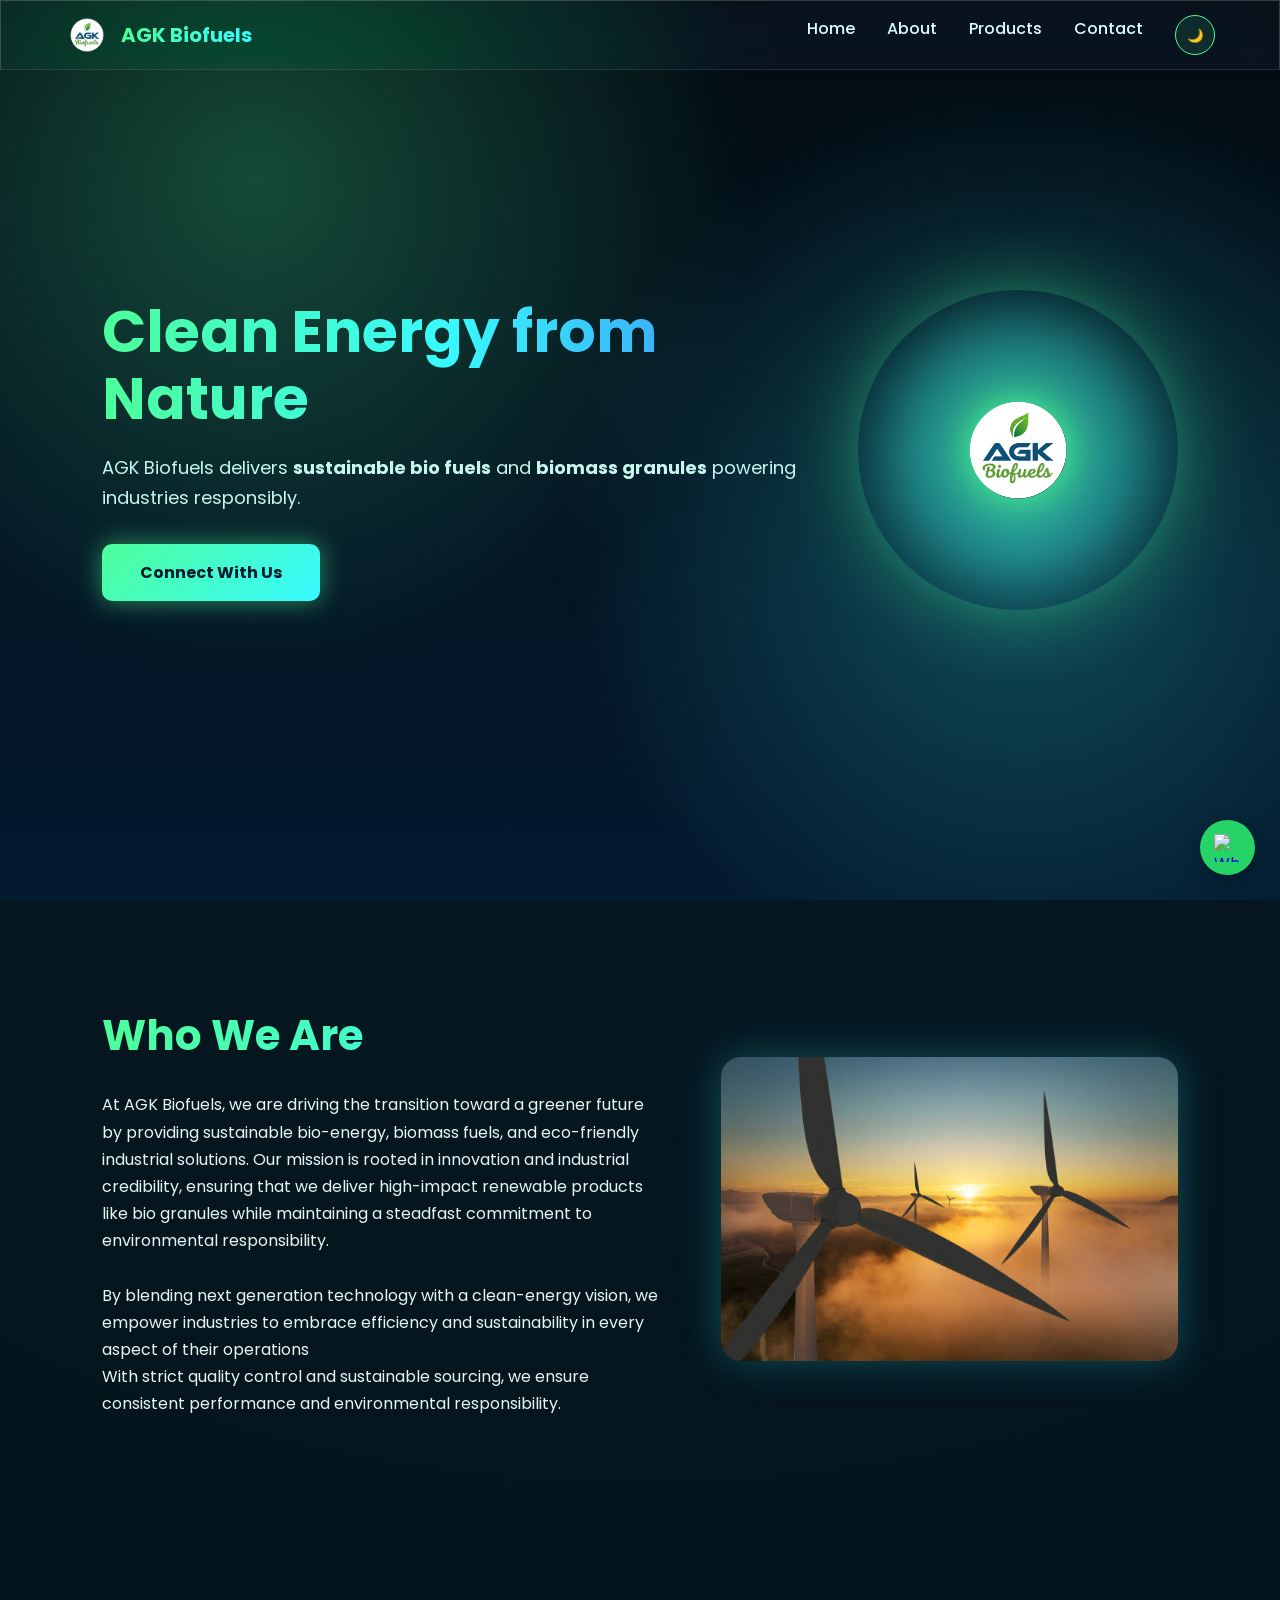
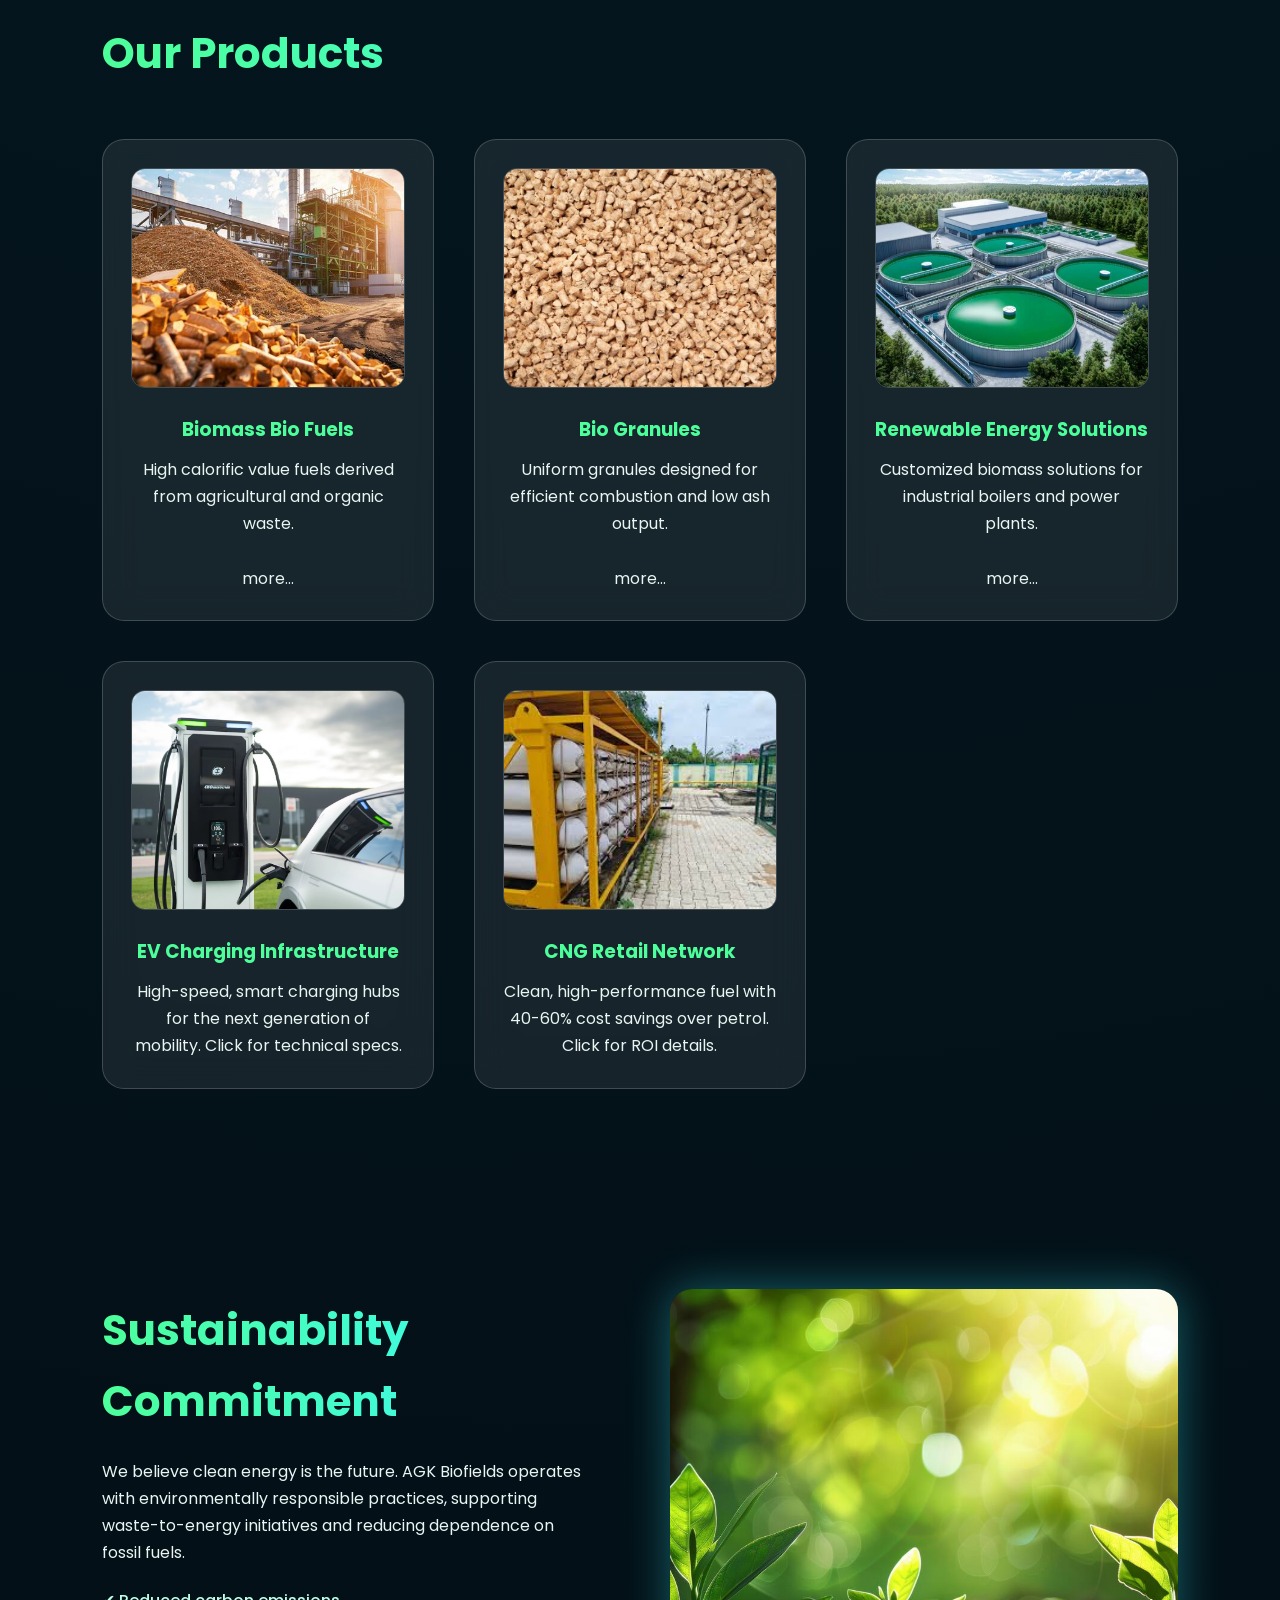
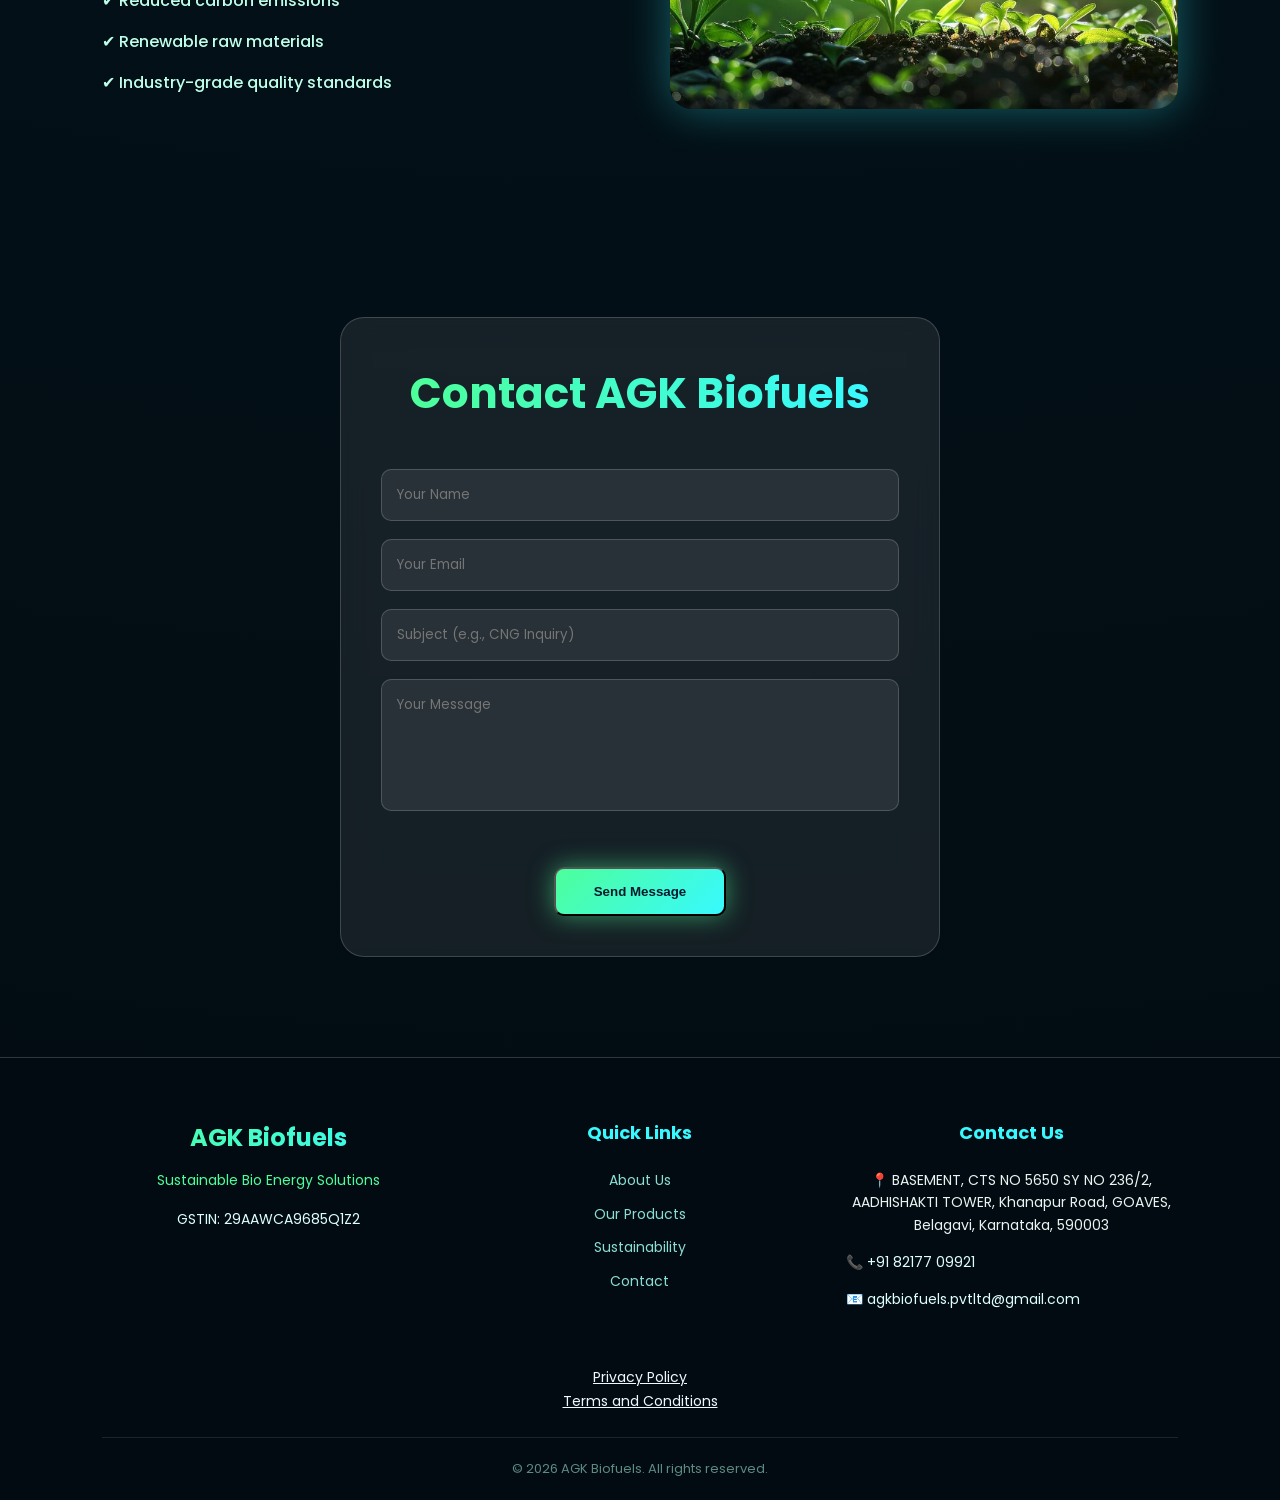
==== commit 537339b4: "first commit" ====
--- a/index.html
+++ b/index.html
@@ -226,8 +226,8 @@
 
     </div>
   </div>
-  <li><a href="privacy-policy.html" style="color: aliceblue;">Privacy Policy</a></li>
-      <li><a href="terms-and-conditions.html" style="color: aliceblue;">Terms and Conditions</a></li> <br>
+  <a href="privacy-policy.html" style="color: aliceblue;">Privacy Policy</a><br>
+      <a href="terms-and-conditions.html" style="color: aliceblue;">Terms and Conditions</a> <br><br>
   
   <div class="footer-bottom">
     <p>© 2026 AGK Biofuels. All rights reserved.</p>
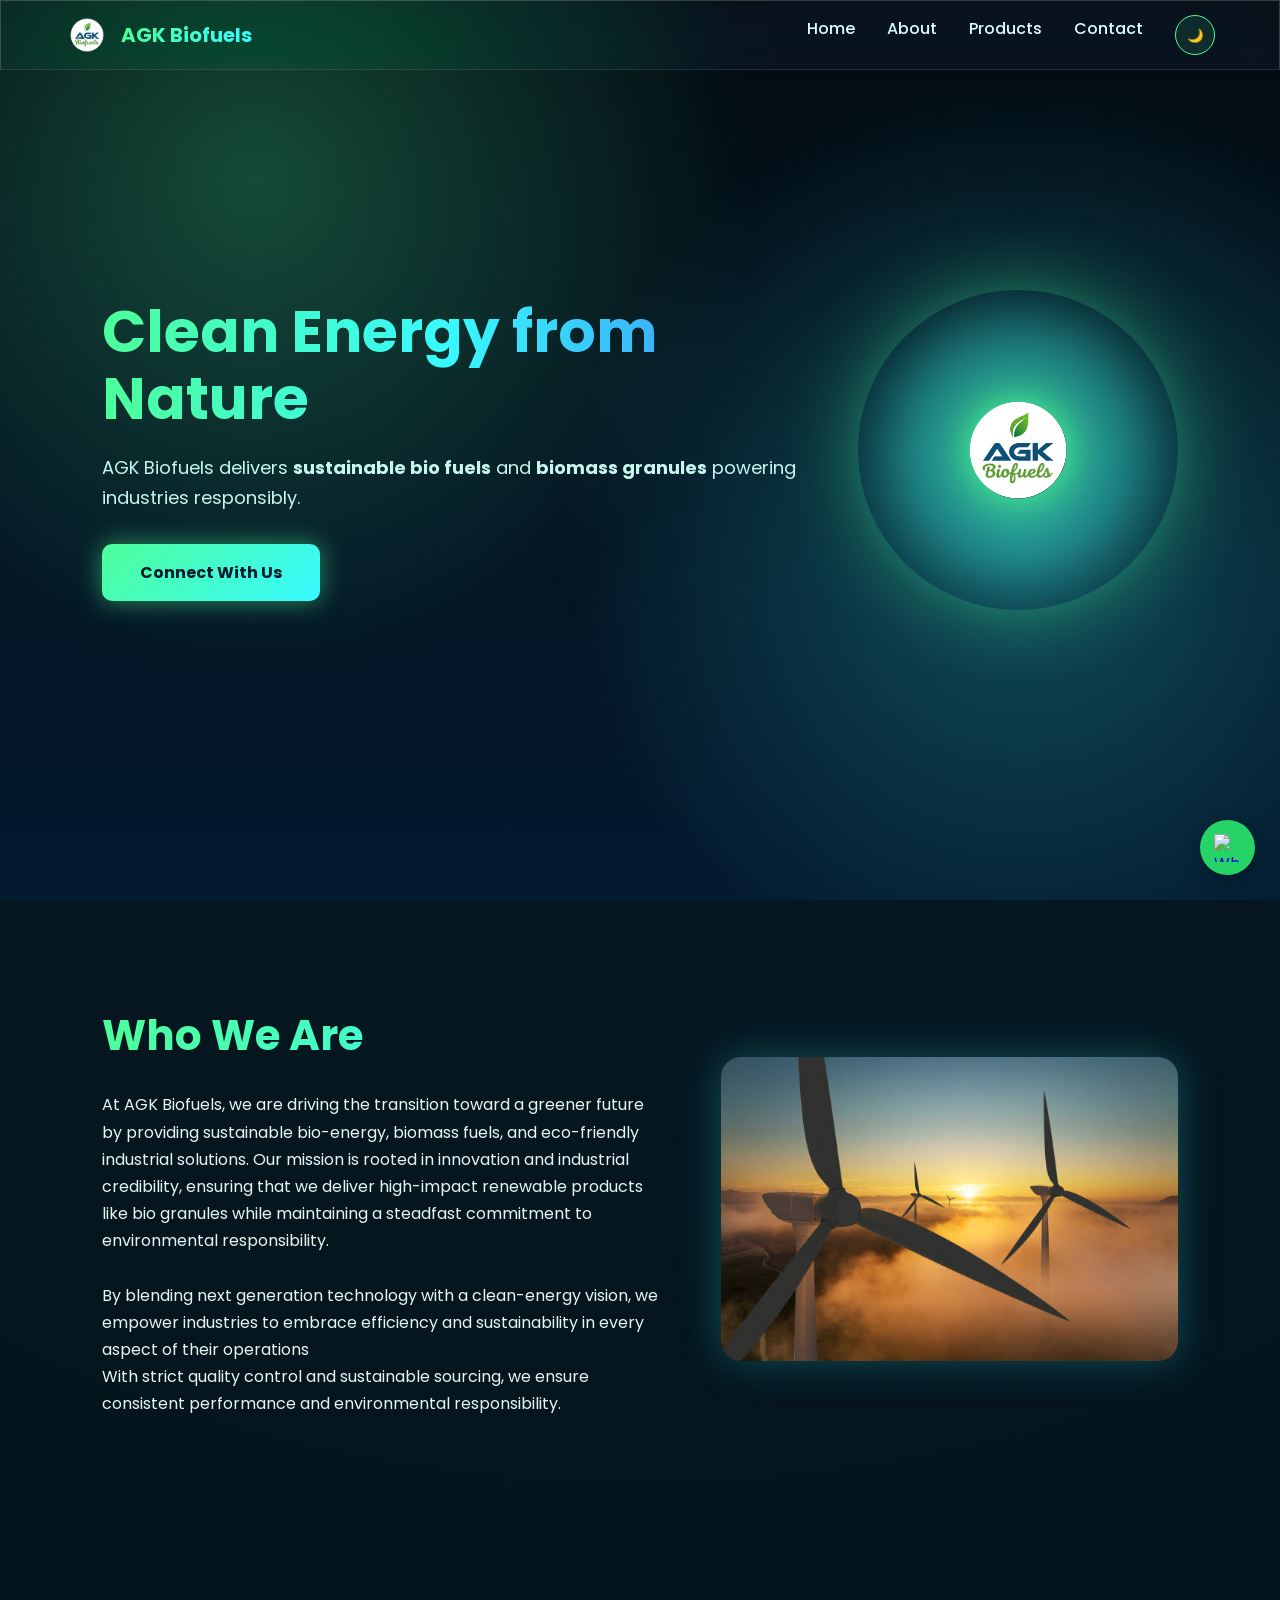
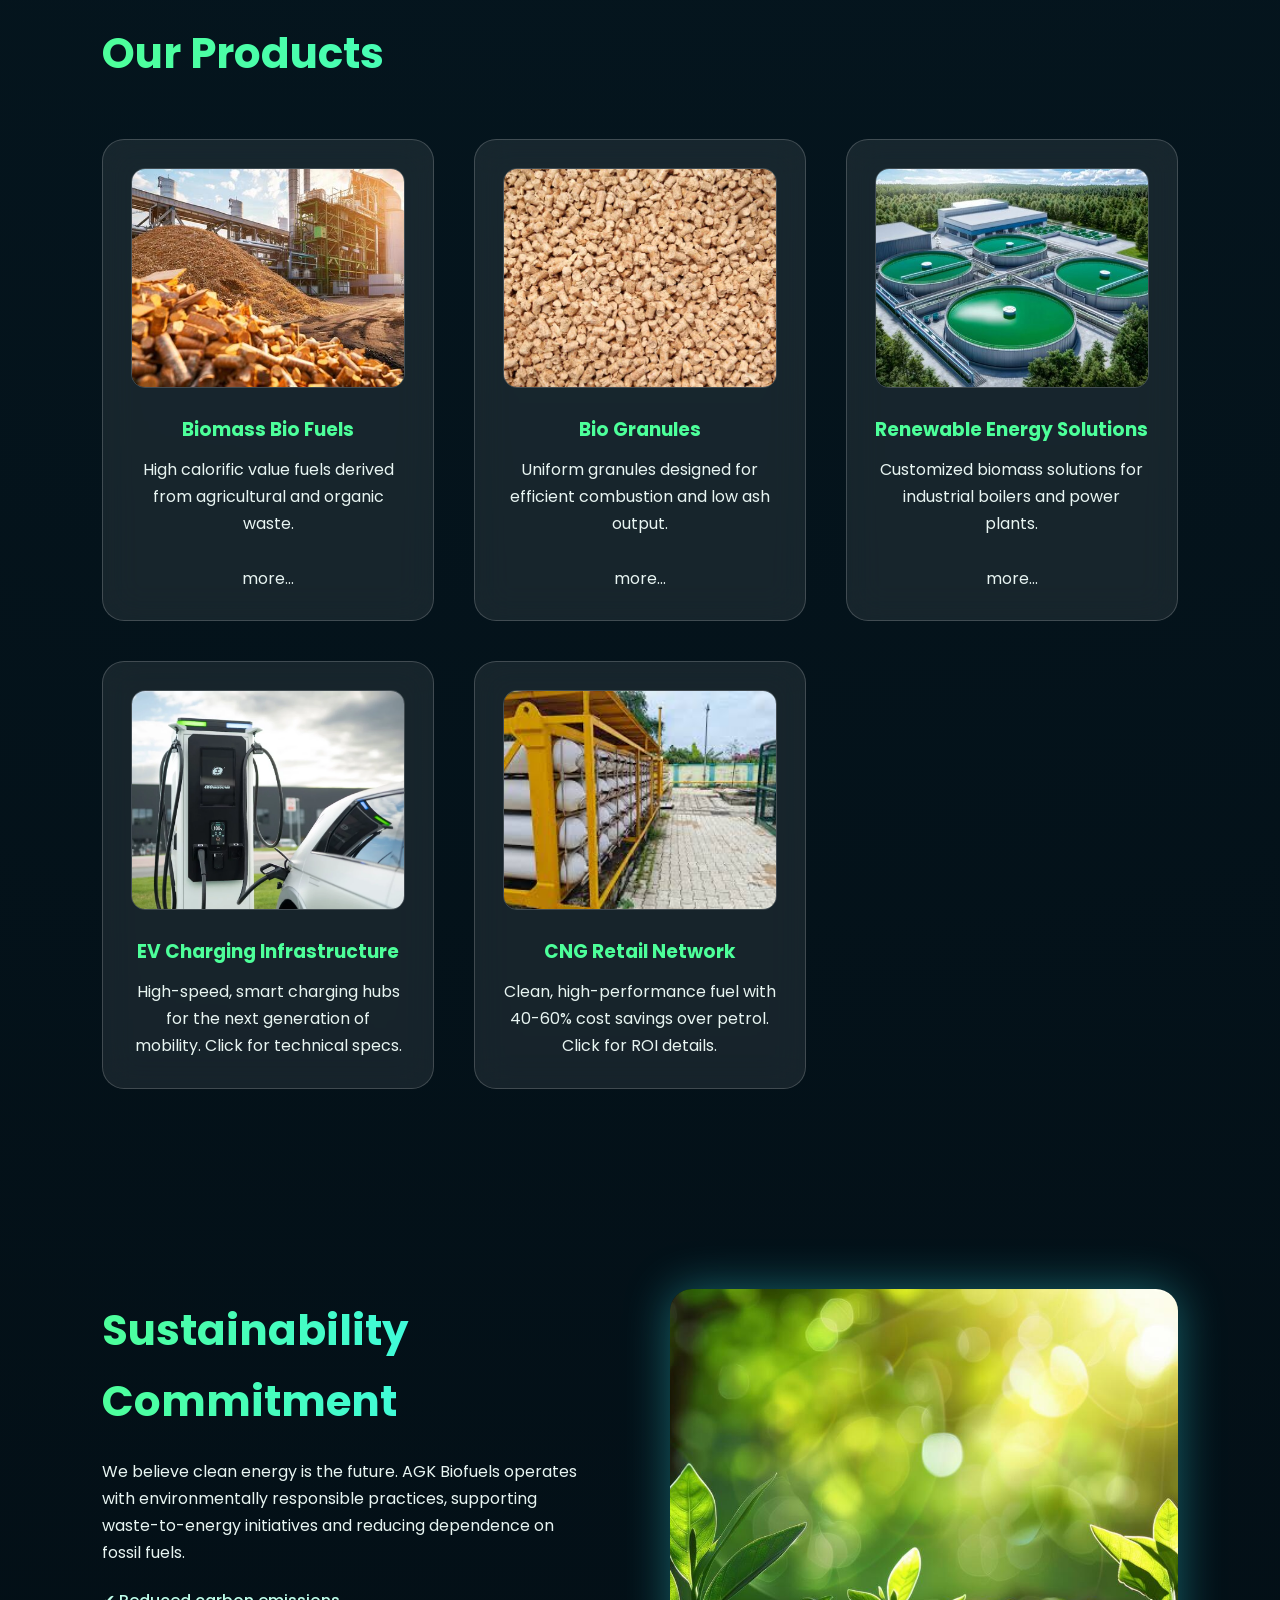
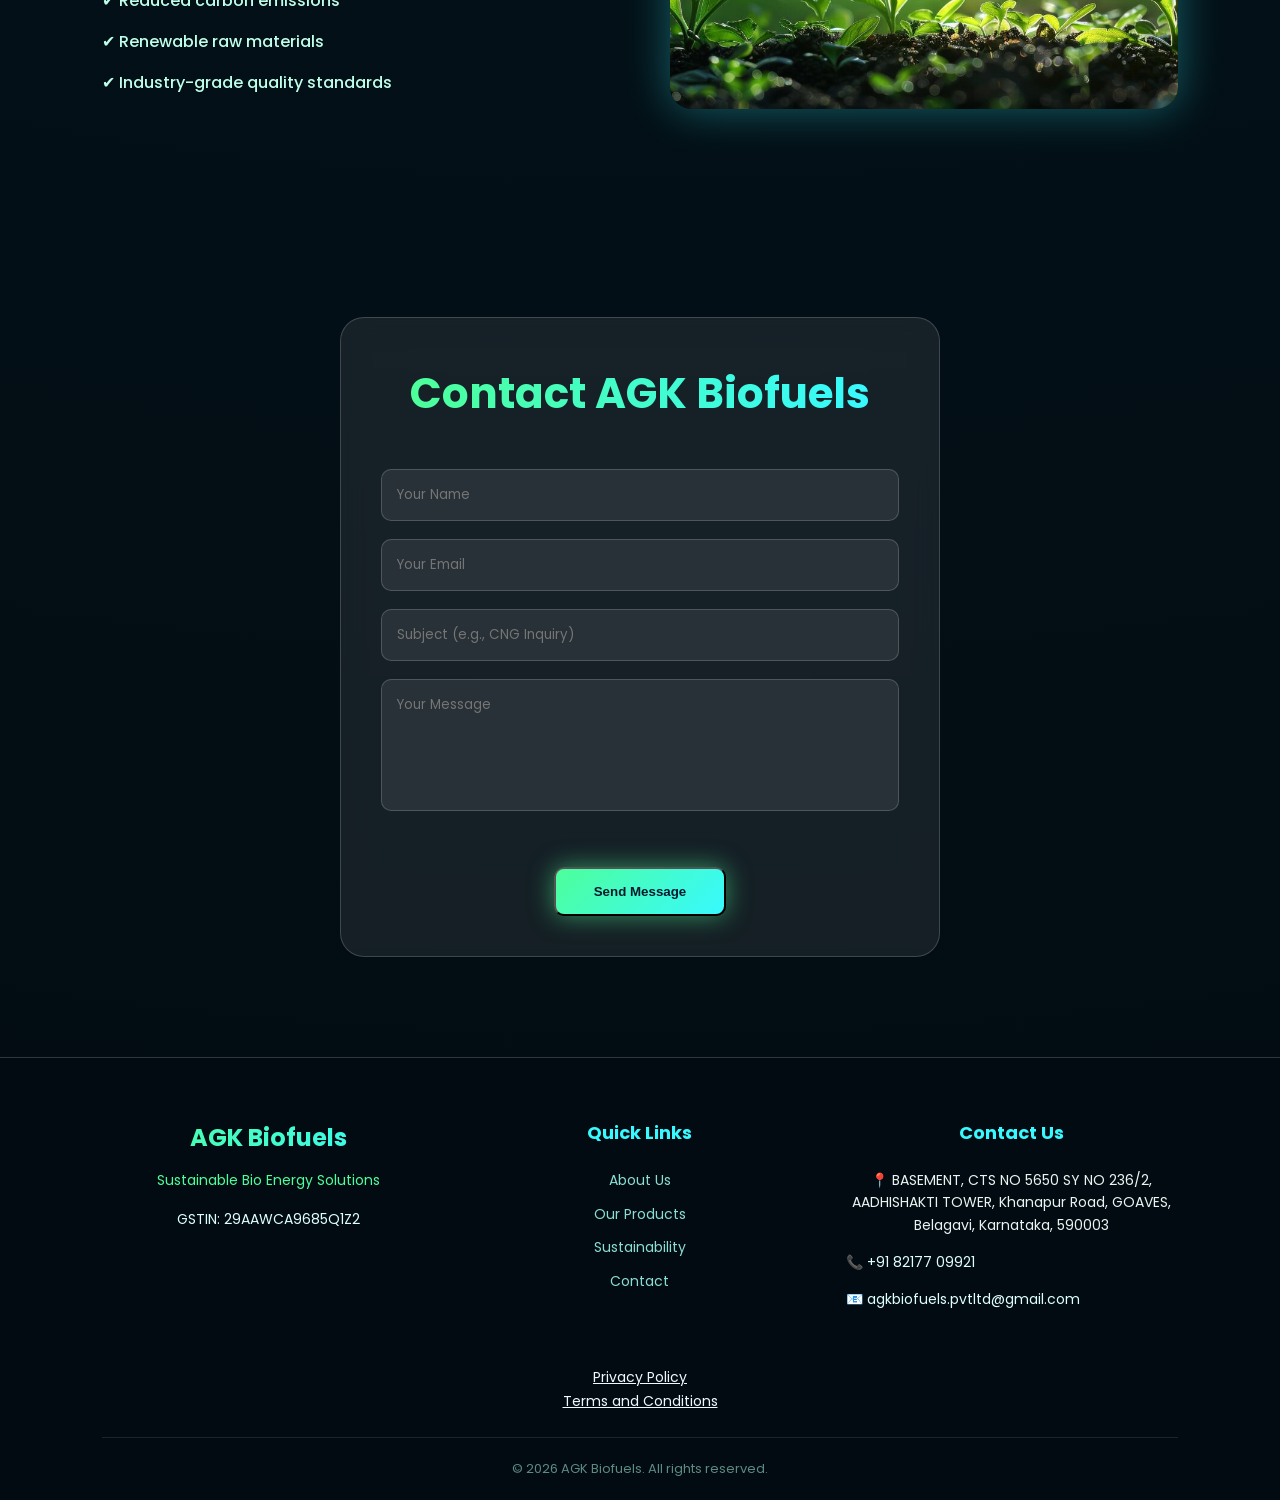
==== commit bb28e9a6: "added biofuels" ====
--- a/index.html
+++ b/index.html
@@ -148,7 +148,7 @@
     <div class="sustain-text" data-aos="fade-right">
       <h2>Sustainability Commitment</h2>
       <p>
-        We believe clean energy is the future. AGK Biofields operates with
+        We believe clean energy is the future. AGK Biofuels operates with
         environmentally responsible practices, supporting waste-to-energy
         initiatives and reducing dependence on fossil fuels.
       </p>
@@ -313,7 +313,7 @@
   </ul>
 
   <p class="highlight">
-    AGK Biofields is not just a fuel supplier, but a sustainability partner.
+    AGK Biofuels is not just a fuel supplier, but a sustainability partner.
   </p>
 </div>
 
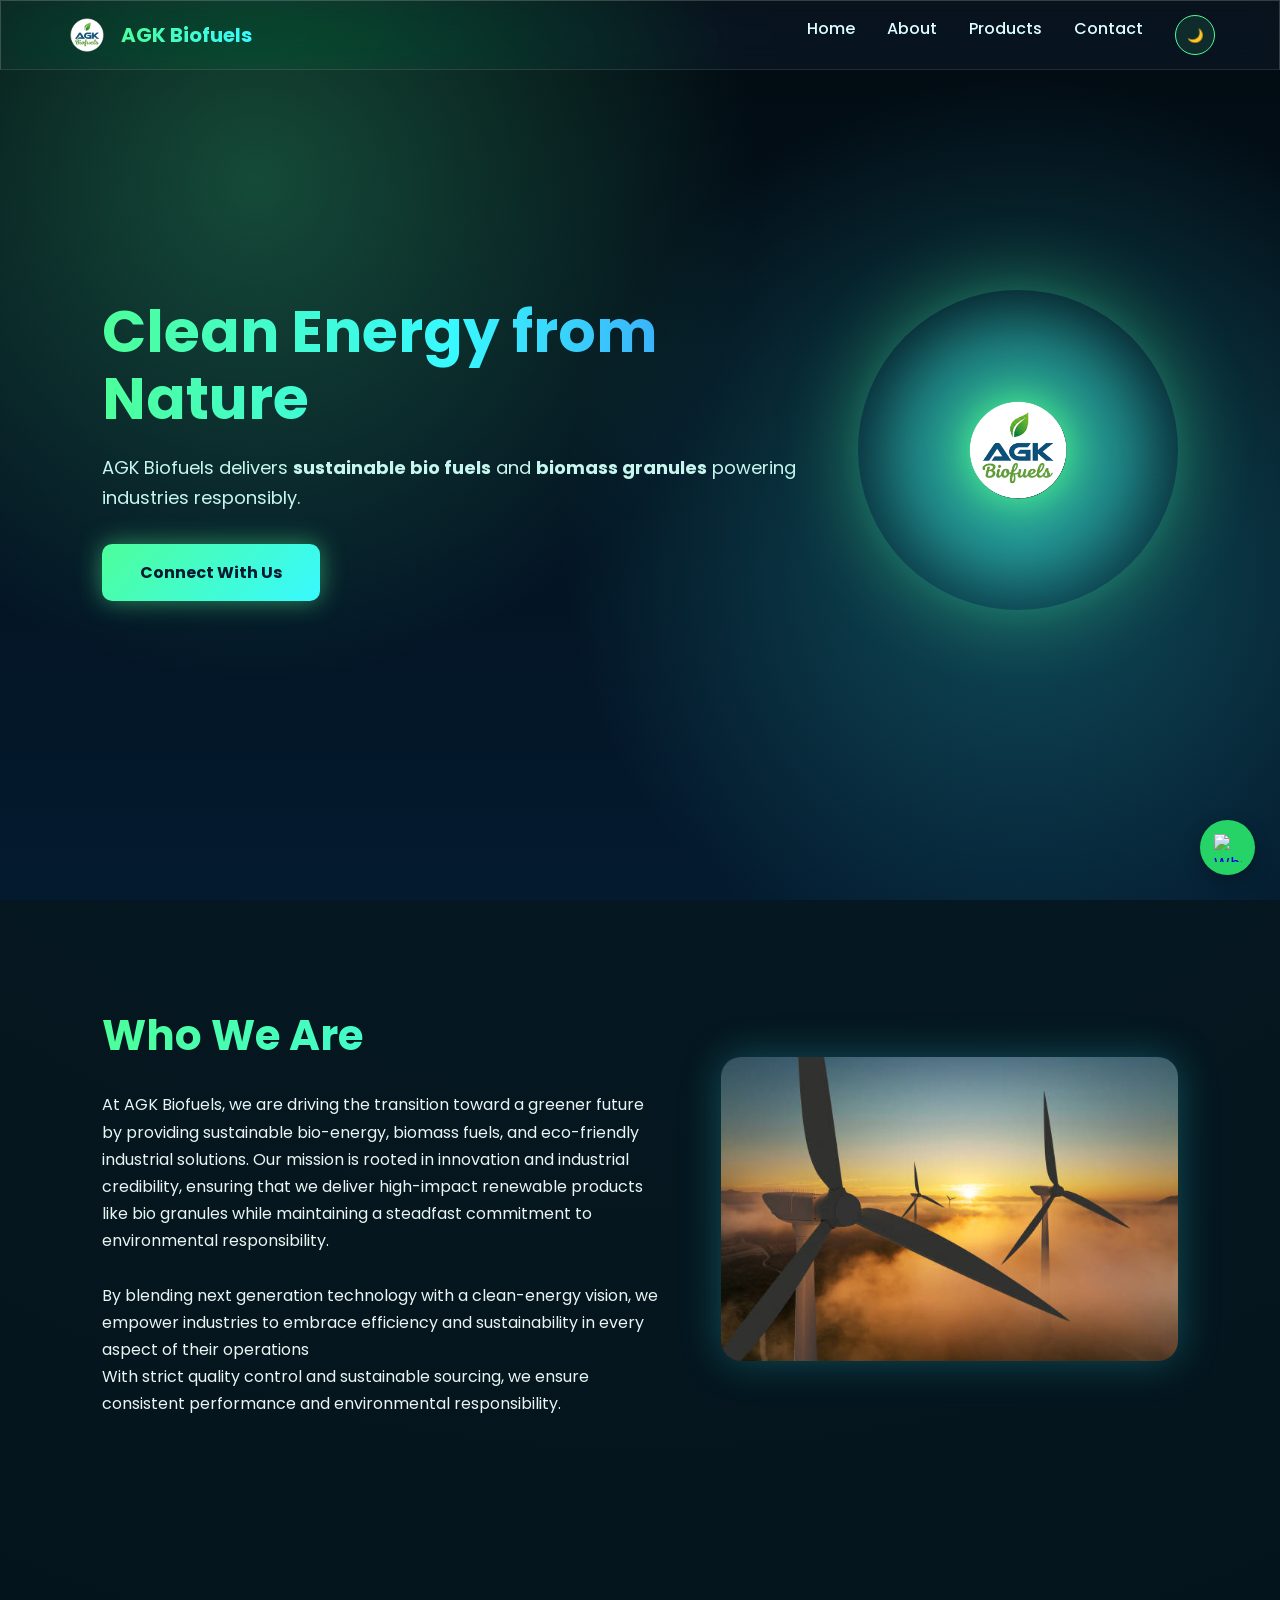
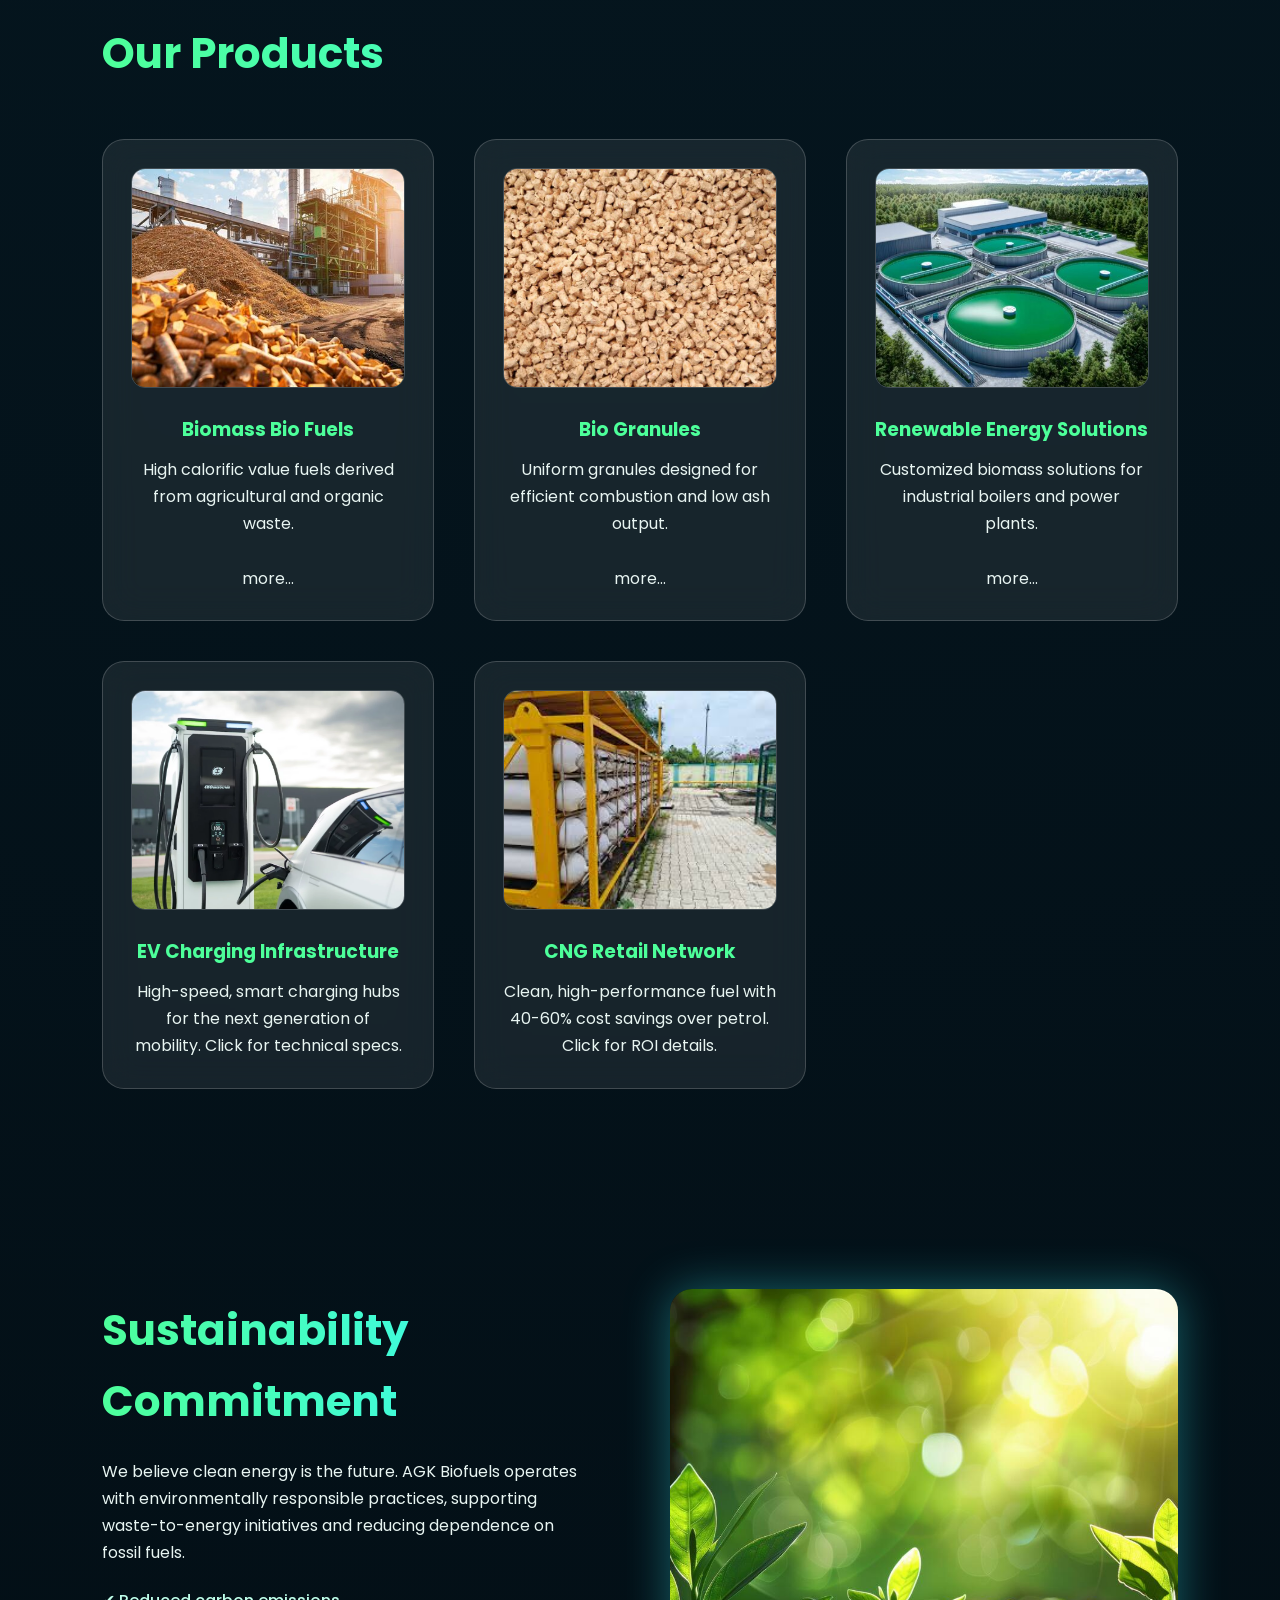
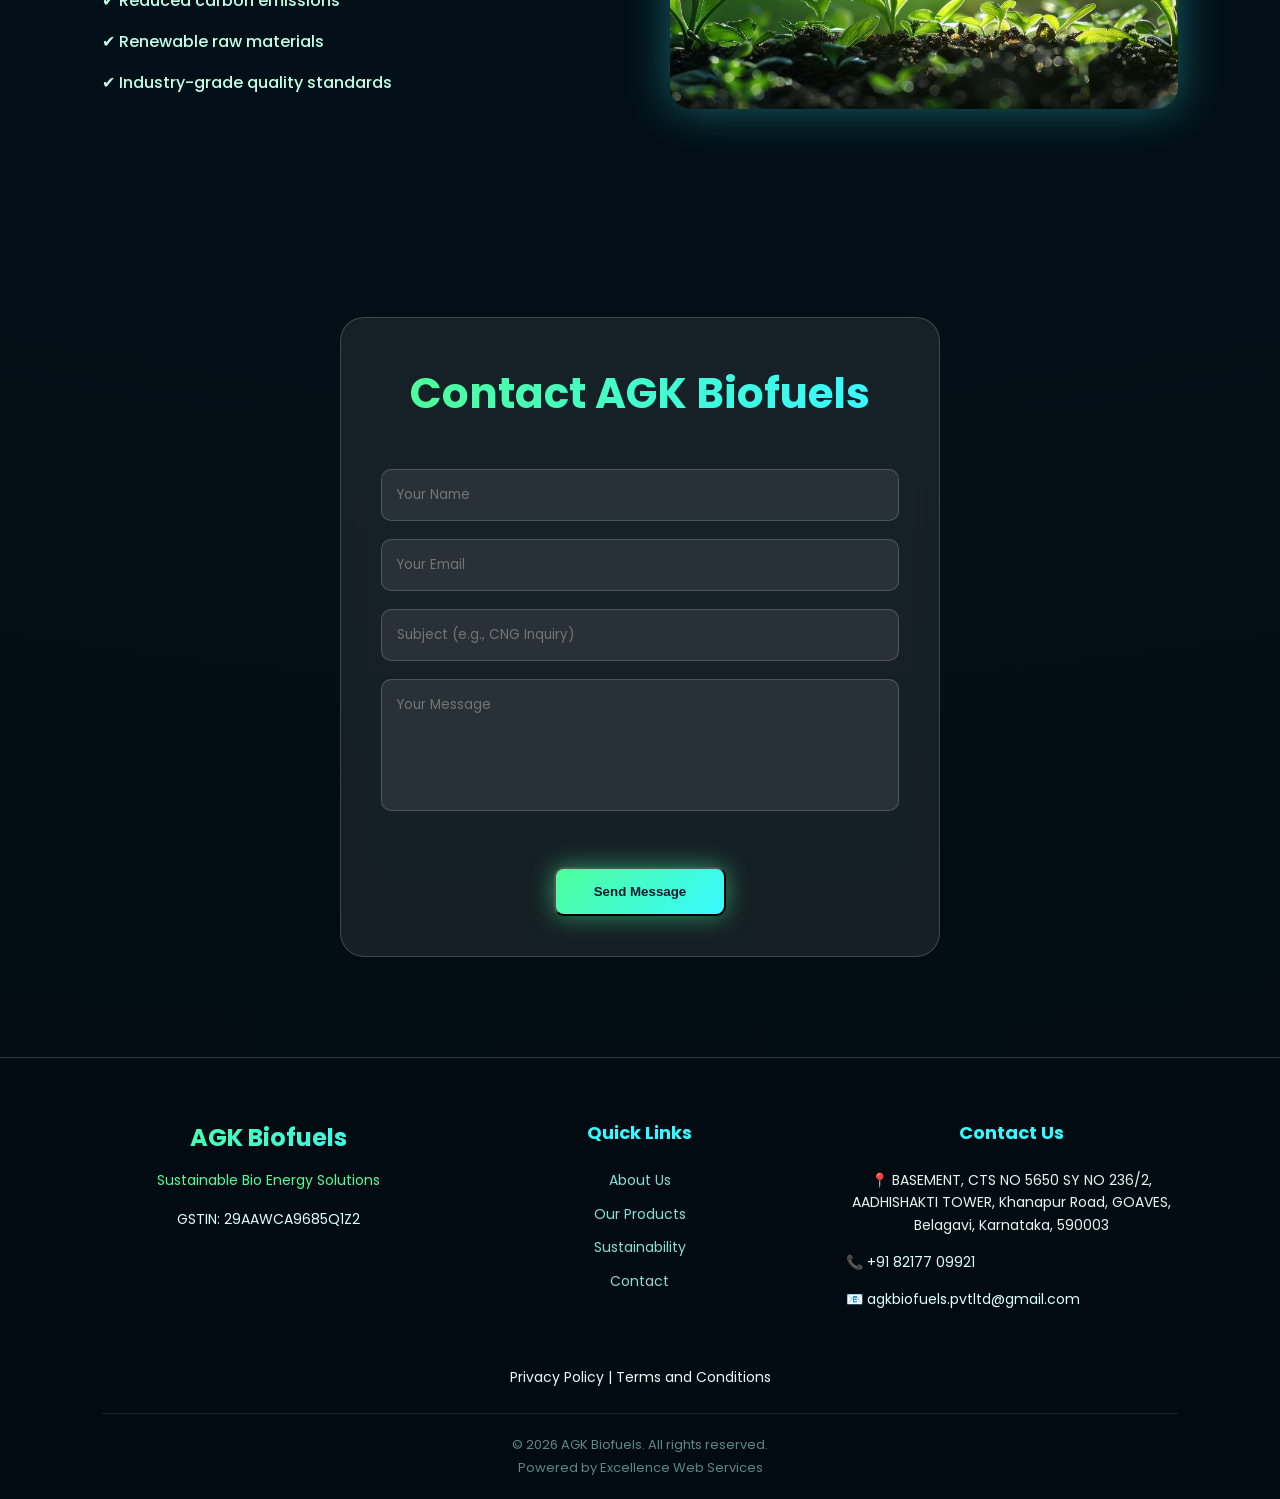
==== commit 9d353cde: "added biofuels1" ====
--- a/index.html
+++ b/index.html
@@ -226,11 +226,12 @@
 
     </div>
   </div>
-  <a href="privacy-policy.html" style="color: aliceblue;">Privacy Policy</a><br>
-      <a href="terms-and-conditions.html" style="color: aliceblue;">Terms and Conditions</a> <br><br>
+  <a href="privacy-policy.html" style="color: aliceblue; text-decoration: none;">Privacy Policy | </a>
+      <a href="terms-and-conditions.html" style="color: aliceblue; text-decoration: none;">Terms and Conditions</a> <br><br>
   
   <div class="footer-bottom">
     <p>© 2026 AGK Biofuels. All rights reserved.</p>
+    <p>Powered by Excellence Web Services</p>
   </div>
 </footer>
 
--- a/assets/css/style.css
+++ b/assets/css/style.css
@@ -1935,3 +1935,56 @@
     align-items: center;
     justify-content: center;
 }
+
+/* HERO RESPONSIVE FIX */
+@media (max-width: 900px) {
+  .hero {
+    height: auto;
+    padding: 120px 5% 80px;
+  }
+
+  .hero-container {
+    flex-direction: column;
+    text-align: center;
+    gap: 30px;
+  }
+
+  .hero-content {
+    max-width: 100%;
+  }
+
+  .hero h1 {
+    font-size: 2.4rem;
+    line-height: 1.2;
+  }
+
+  .hero p {
+    font-size: 1rem;
+  }
+
+  .main-orb {
+    width: 220px;
+    height: 220px;
+  }
+
+  .bio-leaf-core {
+    width: 90px;
+    height: 90px;
+  }
+}
+/* PRODUCT CARD MOBILE FIX */
+@media (max-width: 768px) {
+  .cards {
+    grid-template-columns: 1fr;
+    gap: 25px;
+  }
+
+  .card {
+    max-width: 360px;
+    margin: 0 auto;
+  }
+
+  .card img {
+    height: 200px;
+  }
+}
